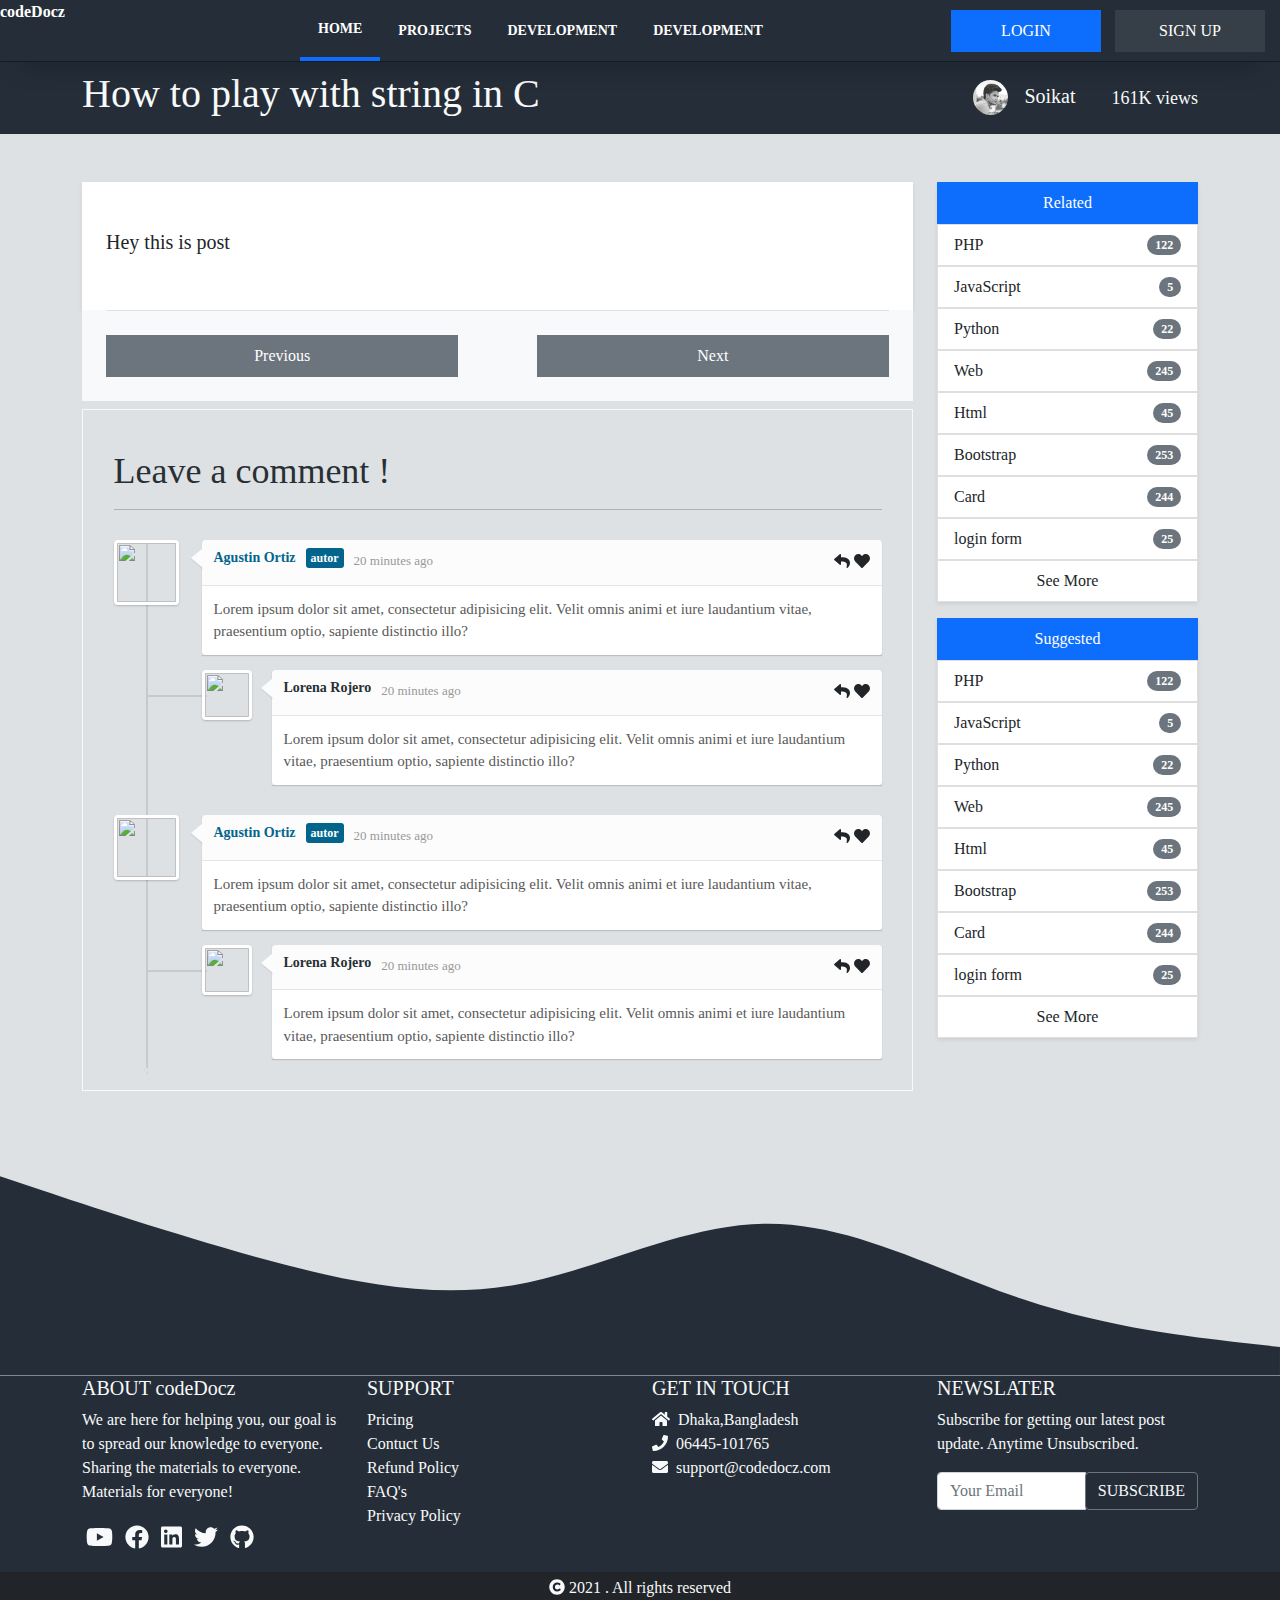
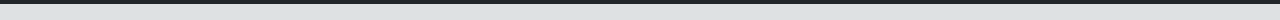
==== pages/single.html @ 3acd20f2 "Add files via upload" ====
<!DOCTYPE html>
<html lang="en">
   <head>
      <meta charset="UTF-8">
      <meta name="viewport" content="width=device-width, initial-scale=1.0">
      <title>Single page</title>
      <link rel="stylesheet" type="text/css" href="../assets/css/bootstrap.min.css">
      <link rel="stylesheet" type="text/css" href="../assets/css/all.min.css">
      <link rel="stylesheet" type="text/css" href="../assets/css/style.css">
      <link rel="stylesheet" type="text/css" href="../assets/css/comment.css">
   </head>
   <body>
      <!-- Navigation bar starts here -->
      <header>
         <div class="mainHeaderConteiner navColor">
            <div class="leftContainer noPadding">
               <div class="brand">
                  <strong>codeDocz</strong>
               </div>
               <div class="tabsContainer">
                  <div class="tabText border-bottom border-primary border-4"><a href="#">Home</a></div>
                  <div class="tabText"><a href="#">Projects</a></div>
                  <div class="tabText"><a href="#">Development</a></div>
                  <div class="tabText"><a href="#">Development</a></div>
               </div>
            </div>
            <div class="rightContainer" style="float:right; display: inline-block;">
               <div class="navigation-auth">
                  <button type="button" class="bg-primary" data-bs-toggle="modal" data-bs-target="#login">LOGIN</button>
                  <button type="button" data-bs-toggle="modal" data-bs-target="#sign-up">SIGN UP</button>
               </div>
            </div>
         </div>
      </header>
      <!-- Navigation bar ends here -->
      <!-- post header starts here -->
      <div class="container-fluid navColor">
         <div class="container py-2 d-flex justify-content-between post-info">
            <div class="post-title text-light d-flex align-items-center" >
               <h6 class="display-6 ">How to play with string in C</h6>
            </div>
            <div class="author d-flex align-items-center">
               <div class="d-flex" style="margin-right: 20px;">
                  <img src="../assets/images/soiakt.jpg" alt=""  style="height: 35px; width: 35px; border-radius: 50%;">
                  <h5 class="text-light mx-3 mt-1">Soikat</h5>
               </div>
               <div class="text-light" style="font-size: 18px;">
                  <span>161</span>K views
               </div>
            </div>
         </div>
      </div>
      <!-- post header ends here -->

      <!-- Main post starts here -->
      <!--  post start -->
      <div class="container">
         <div class="row">
            <div class="col-sm-12 col-md-9">

            <!--  post content start -->
               <div class="container py-5 shadow-sm mt-5" style="background-color: #fff;">
                  <h5>Hey this is post</h5>
               </div>
            <!--  post content end -->  

            <!--  prev next start --> 
            <div class="container-fluid bg-light">
               <div class="d-flex justify-content-between py-4 border-top border-muted"> 
                     <button class="btn btn-secondary rounded-0 py-2" style="width: 45%;">Previous</button>
                     <button class="btn btn-secondary rounded-0 py-2" style="width: 45%;">Next</button>
               </div> 
            </div>
            <!--  prev next end -->  

      <!-- post comment start -->
               <div>
               <div class="border border-light mt-2" style="width: 100%;">
                  <!-- Contenedor Principal -->
                  <div class="comments-container" style="background: #dee1e3;">
                     <h1>Leave a comment ! </h1>
                     <hr>
                     <ul id="comments-list" class="comments-list" style="padding-left: 0;">
                        <!-- single comment with reply starts here -->
                        <li class="">
                           <div class="comment-main-level full-comment-container">
                              <!-- Avatar -->
                              <div class="comment-avatar"><img src="http://i9.photobucket.com/albums/a88/creaticode/avatar_1_zps8e1c80cd.jpg" alt=""></div>
                              <!-- Contenedor del Comentario -->
                              <div class="comment-box">
                                 <div class="comment-head">
                                    <h6 class="comment-name by-author"><a href="http://creaticode.com/blog">Agustin Ortiz</a></h6>
                                    <span> 20 minutes ago</span>
                                    <div style="float: right;">
                                       <i class="fa fa-reply"></i>
                                       <i class="fa fa-heart"></i>
                                    </div>
                                 </div>
                                 <div class="comment-content">
                                    Lorem ipsum dolor sit amet, consectetur adipisicing elit. Velit omnis animi et iure laudantium vitae, praesentium optio, sapiente distinctio illo?
                                 </div>
                              </div>
                           </div>
                           <!-- Respuestas de los comentarios -->
                           <!-- this ul for all reply list -->
                           <ul class="comments-list reply-list">
                              <!-- single reply starts here-->
                              <li>
                                 <!-- Avatar -->
                                 <div class="comment-avatar"><img src="http://i9.photobucket.com/albums/a88/creaticode/avatar_2_zps7de12f8b.jpg" alt=""></div>
                                 <!-- Contenedor del Comentario -->
                                 <div class="comment-box">
                                    <div class="comment-head">
                                       <h6 class="comment-name"><a href="http://creaticode.com/blog">Lorena Rojero</a></h6>
                                       <span> 20 minutes ago</span>
                                       <div style="float: right;">
                                          <i class="fa fa-reply"></i>
                                          <i class="fa fa-heart"></i>
                                       </div>
                                    </div>
                                    <div class="comment-content">
                                       Lorem ipsum dolor sit amet, consectetur adipisicing elit. Velit omnis animi et iure laudantium vitae, praesentium optio, sapiente distinctio illo?
                                    </div>
                                 </div>
                              </li>
                              <!-- single reply ends here-->
                           </ul>
                        </li>
                        <!-- single comment with reply ends here -->
                        <!-- single comment with reply starts here -->
                        <li class="">
                           <div class="comment-main-level full-comment-container">
                              <!-- Avatar -->
                              <div class="comment-avatar"><img src="http://i9.photobucket.com/albums/a88/creaticode/avatar_1_zps8e1c80cd.jpg" alt=""></div>
                              <!-- Contenedor del Comentario -->
                              <div class="comment-box">
                                 <div class="comment-head">
                                    <h6 class="comment-name by-author"><a href="http://creaticode.com/blog">Agustin Ortiz</a></h6>
                                    <span> 20 minutes ago</span>
                                    <div style="float: right;">
                                       <i class="fa fa-reply"></i>
                                       <i class="fa fa-heart"></i>
                                    </div>
                                 </div>
                                 <div class="comment-content">
                                    Lorem ipsum dolor sit amet, consectetur adipisicing elit. Velit omnis animi et iure laudantium vitae, praesentium optio, sapiente distinctio illo?
                                 </div>
                              </div>
                           </div>
                           <!-- Respuestas de los comentarios -->
                           <!-- this ul for all reply list -->
                           <ul class="comments-list reply-list">
                              <!-- single reply starts here-->
                              <li>
                                 <!-- Avatar -->
                                 <div class="comment-avatar"><img src="http://i9.photobucket.com/albums/a88/creaticode/avatar_2_zps7de12f8b.jpg" alt=""></div>
                                 <!-- Contenedor del Comentario -->
                                 <div class="comment-box">
                                    <div class="comment-head">
                                       <h6 class="comment-name"><a href="http://creaticode.com/blog">Lorena Rojero</a></h6>
                                       <span> 20 minutes ago</span>
                                       <div style="float: right;">
                                          <i class="fa fa-reply"></i>
                                          <i class="fa fa-heart"></i>
                                       </div>
                                    </div>
                                    <div class="comment-content">
                                       Lorem ipsum dolor sit amet, consectetur adipisicing elit. Velit omnis animi et iure laudantium vitae, praesentium optio, sapiente distinctio illo?
                                    </div>
                                 </div>
                              </li>
                              <!-- single reply ends here-->
                           </ul>
                        </li>
                        <!-- single comment with reply ends here -->
                        </li>
                     </ul>
                  </div>
               </div>            
               </div>
    <!-- post comment end -->

            </div>
            <!--  post end -->
            <!-- post sidebars starts here -->
            <div class="col-sm-12 col-md-3">
               <div class="shadow-sm mt-5" style="background-color: #fff;">
                  <div class="">
                     <ul class="list-group">
                        <li class="list-group-item d-flex justify-content-center align-items-center active rounded-0">
                           Related
                        </li>
                        <a class="text-dark" href="#">
                           <li class="list-group-item list-hover d-flex justify-content-between align-items-center">PHP<span class="badge bg-secondary rounded-pill">122</span></li>
                        </a>
                        <a class="text-dark" href="#">
                           <li class="list-group-item list-hover d-flex justify-content-between align-items-center">JavaScript<span class="badge bg-secondary rounded-pill">5</span></li>
                        </a>
                        <a class="text-dark" href="#">
                           <li class="list-group-item list-hover d-flex justify-content-between align-items-center">Python<span class="badge bg-secondary rounded-pill">22</span></li>
                        </a>
                        <a class="text-dark" href="#">
                           <li class="list-group-item list-hover d-flex justify-content-between align-items-center">Web<span class="badge bg-secondary rounded-pill">245</span></li>
                        </a>
                        <a class="text-dark" href="#">
                           <li class="list-group-item list-hover d-flex justify-content-between align-items-center">Html<span class="badge bg-secondary rounded-pill">45</span></li>
                        </a>
                        <a class="text-dark" href="#">
                           <li class="list-group-item list-hover d-flex justify-content-between align-items-center">Bootstrap<span class="badge bg-secondary rounded-pill">253</span></li>
                        </a>
                        <a class="text-dark" href="#">
                           <li class="list-group-item list-hover d-flex justify-content-between align-items-center">Card<span class="badge bg-secondary rounded-pill">244</span></li>
                        </a>
                        <a class="text-dark" href="#">
                           <li class="list-group-item list-hover d-flex justify-content-between align-items-center">login form<span class="badge bg-secondary rounded-pill">25</span></li>
                        </a>
                        <a class="text-dark" href="#">
                           <li class="list-group-item list-hover text-center">See More</li>
                        </a>
                     </ul>
                  </div>
               </div>
               <div class="shadow-sm mt-3" style="background-color: #fff;">
                  <div class="">
                     <ul class="list-group">
                        <li class="list-group-item d-flex justify-content-center align-items-center active rounded-0">
                           Suggested
                        </li>
                        <a class="text-dark" href="#">
                           <li class="list-group-item list-hover d-flex justify-content-between align-items-center">PHP<span class="badge bg-secondary rounded-pill">122</span></li>
                        </a>
                        <a class="text-dark" href="#">
                           <li class="list-group-item list-hover d-flex justify-content-between align-items-center">JavaScript<span class="badge bg-secondary rounded-pill">5</span></li>
                        </a>
                        <a class="text-dark" href="#">
                           <li class="list-group-item list-hover d-flex justify-content-between align-items-center">Python<span class="badge bg-secondary rounded-pill">22</span></li>
                        </a>
                        <a class="text-dark" href="#">
                           <li class="list-group-item list-hover d-flex justify-content-between align-items-center">Web<span class="badge bg-secondary rounded-pill">245</span></li>
                        </a>
                        <a class="text-dark" href="#">
                           <li class="list-group-item list-hover d-flex justify-content-between align-items-center">Html<span class="badge bg-secondary rounded-pill">45</span></li>
                        </a>
                        <a class="text-dark" href="#">
                           <li class="list-group-item list-hover d-flex justify-content-between align-items-center">Bootstrap<span class="badge bg-secondary rounded-pill">253</span></li>
                        </a>
                        <a class="text-dark" href="#">
                           <li class="list-group-item list-hover d-flex justify-content-between align-items-center">Card<span class="badge bg-secondary rounded-pill">244</span></li>
                        </a>
                        <a class="text-dark" href="#">
                           <li class="list-group-item list-hover d-flex justify-content-between align-items-center">login form<span class="badge bg-secondary rounded-pill">25</span></li>
                        </a>
                        <a class="text-dark" href="#">
                           <li class="list-group-item list-hover text-center">See More</li>
                        </a>
                     </ul>
                  </div>
               </div>
            </div>
            <!-- post sidebars ends here -->
         </div>
      </div>
      <!-- Main post ends here -->

      <!-- brand promotion starts here -->
      <!-- brand promotion ends here -->
      <!-- brand promotion starts here -->
      <!-- brand promotion ends here -->
      <!-- brand promotion starts here -->
      <!-- brand promotion ends here -->
      <!-- footer starts here -->
      <footer>
         <div class="curved">
            <svg xmlns="http://www.w3.org/2000/svg" viewBox="0 0 1440 320">
               <path fill="#252E38" fill-opacity="1" d="M0,96L48,112C96,128,192,160,288,186.7C384,213,480,235,576,218.7C672,203,768,149,864,149.3C960,149,1056,203,1152,234.7C1248,267,1344,277,1392,282.7L1440,288L1440,320L1392,320C1344,320,1248,320,1152,320C1056,320,960,320,864,320C768,320,672,320,576,320C480,320,384,320,288,320C192,320,96,320,48,320L0,320Z"></path>
            </svg>
         </div>
         <div class="container-fluid navColor">
            <div class="container text-light pb-2">
               <div class="row">
                  <div class="col-sm-12 col-md-6 col-lg-3">
                     <h5>ABOUT codeDocz</h5>
                     <p style="padding-left:0">We are here for helping you, our goal is to spread our knowledge to everyone. Sharing the materials to everyone. Materials for everyone!</p>
                     <div style="padding-left:0" class="my-2">
                        <span class="fs-4 mx-1"><a class="text-light" href=""><i class="fab fa-youtube"></i></a></span>
                        <span class="fs-4 mx-1"><a class="text-light" href=""><i class="fab fa-facebook"></i></a></span>
                        <span class="fs-4 mx-1"><a class="text-light" href=""><i class="fab fa-linkedin"></i></a></span>
                        <span class="fs-4 mx-1"><a class="text-light" href=""><i class="fab fa-twitter"></i></a></span>
                        <span class="fs-4 mx-1"><a class="text-light" href=""><i class="fab fa-github"></i></a></span>
                     </div>
                  </div>
                  <div class="col-sm-12 col-md-6 col-lg-3">
                     <h5>SUPPORT</h5>
                     <ul style="padding-left:0">
                        <li><a href="#" class="text-light">Pricing</a></li>
                        <li><a href="#" class="text-light">Contuct Us</a></li>
                        <li><a href="#" class="text-light">Refund Policy</a></li>
                        <li><a href="#" class="text-light">FAQ's</a></li>
                        <li><a href="#" class="text-light">Privacy Policy</a></li>
                     </ul>
                  </div>
                  <div class="col-sm-12 col-md-6 col-lg-3">
                     <h5>GET IN TOUCH</h5>
                     <ul style="padding-left:0">
                        <li><a href="#" class="text-light"><i class="fa fa-home"></i><span class="mx-1"></span>Dhaka,Bangladesh</a></li>
                        <li><i class="fa fa-phone"></i><span class="mx-1"></span>06445-101765</li>
                        <li><a href="#" class="text-light"><i class="fa fa-envelope"></i><span class="mx-1"></span>support@codedocz.com</a></li>
                     </ul>
                  </div>
                  <div class="col-sm-12 col-md-6 col-lg-3">
                     <h5>NEWSLATER</h5>
                     <div>
                        <p>Subscribe for getting our latest post update. Anytime Unsubscribed.</p>
                        <form>
                           <div class="input-group mb-3">
                              <input type="email" class="form-control" placeholder="Your Email">
                              <div class="input-group-append">
                                 <button class="btn btn-outline-secondary text-light" type="button">SUBSCRIBE
                                 </button>
                              </div>
                           </div>
                        </form>
                     </div>
                  </div>
               </div>
            </div>
         </div>
         <div class="bg-dark text-center text-light">
            <p class="p-1"><i class="fa fa-copyright"></i> <span>2021 </span>. All rights reserved</p>
         </div>
      </footer>
      <!--footer ends here -->
      <script type="text/javascript" src="../assets/js/bootstrap.min.js"></script>
      <script type="text/javascript" src="../assets/js/all.min.js"></script>
   </body>
</html>
---- assets/css/style.css ----
@font-face {
    font-family: 'Open_Sans';
    src: url(assets/font/Open_Sans/OpenSans-Regular.ttf );
}
@font-face {
    font-family: 'lato';
    src: url(assets/font/lato/Lato-Regular.ttf );
}

ul{
	list-style: none;
}

a{
	text-decoration: none;
}

*{
	margin: 0;
	padding: 0;
	box-sizing: border-box;
	font-family: 'lato';
}

/*

h1,h2,h3,h4,h5,h6{
	color: #454c55;
}

*/

body{
	background-color: #f4f6f8;
}
.fs{
	font-size: 14px;
}

.bg-color{
	background-color: #f4f6f8;
}

.navColor{
	background-color:#252e38 ;	
}

.primaryColor{
	background-color: #0d6efd;
}


/* bootstrap override starts here */

.contuct-form textarea:focus, 
.contuct-form textarea.form-control:focus, 
.contuct-form input.form-control:focus, 
.contuct-form input[type=text]:focus, 
.contuct-form input[type=password]:focus, 
.contuct-form input[type=email]:focus, 
.contuct-form input[type=number]:focus, 
.contuct-form [type=text].form-control:focus, 
.contuct-form [type=password].form-control:focus, 
.contuct-form [type=email].form-control:focus, 
.contuct-form [type=tel].form-control:focus, 
.contuct-form [contenteditable].form-control:focus {
  box-shadow:  -2px  2px 0 green;
}

.form-outline .form-control:focus~.form-notch .form-notch-leading {
    border-top: .125rem solid #00B74A;
    border-bottom: .125rem solid #00B74A;
    border-left: .125rem solid #00B74A;
}
 .form-outline .form-control:focus~.form-notch .form-notch-middle {
    border-bottom: .125rem solid;
    border-color: #00B74A;
}

.form-outline .form-control:focus~.form-notch .form-notch-trailing {
    border-color: currentcolor currentcolor currentcolor #00B74A;
    border-bottom: .125rem solid #00B74A;
    border-right: .125rem solid #00B74A;
    border-top: .125rem solid #00B74A;
}

.form-outline .form-control:focus~.form-label {
    color: #00B74A;
}		
/* bootstrap override ends here */


/* Navigation bar starts here */
.mainHeaderConteiner{
	display: flex;
	min-height: 60px;
	position: relative;
	align-items: center;
	box-shadow: 0px 25px 25px -25px #131c25;
	border-bottom: 1px solid #131c25;
}

.leftContainer{
	display: flex;

}

.brand{
	color: white;
	width: 200px;
}

.tabsContainer{
    font-size: 14px;
    font-weight: 600;
    padding-left: 100px;
    text-transform: uppercase;
    display: flex;
}
.tabsContainer .tabText{
	height: 100%;
	display: flex;
	align-items: center;
	color: #fff;
	font-size: 14px;
}
.activeHover{
	border-bottom: 3px solid yellow;
}
.tabsContainer .tabText a{
	color: #fff;
	display: flex;
	padding: 18px;
	align-items: center;
	justify-content: center;
}

.tabsContainer .tabLink li{
	width: 100%;
	border:2px solid #fff ;
	text-align: center;
}


.rightContainer{
	float: right;
	margin-left: auto!important;
	margin-right: 10px;
}

.rightContainer button{
  	height: 42px;
  	width: 150px;
  	margin: 0 5px;
  	min-width: 0;
  	transition: 0.2s;
  	background-color: rgba(255,255,255,.08);
  	text-align: center;
  	border: none;
  	color:#fff;
}

/* hommpage hero ends here */

/* main section starts here */
/* ............................ */
.main_section{
	position: relative;
}

/* latest items statrs  here */



.card p{
	letter-spacing: 0.5px;
}


/* sidebar starts  here */

.recentBlog{
	position: absolute;
	top: 0;
	right: 0;
}

.list-group .list-hover:hover{
	background-color: #25AE5F;
	color: #fff;
}


/* sidebar ends  here */



/* latest items ends  here */

/* ............................ */
/* main section starts here */








/* login form starts here */

.login_form_title{
  color: #454c55;
  margin: 15px 0;
  font-size: 20px;
  text-align: center;
  font-weight: 900;
  text-transform: uppercase;	
}


.login_container .social_login .social_button:hover{
	border-color: black;
	background-color: #e1e1e1;
}


/* login form ends here */






/* Transaction table starts here */

.table>:not(caption)>*>* {
	padding: 1rem 1rem;
  }

/* Transaction table ends here */






/* withdraw starts here */


.withdraw-box{
	border-top: 5px solid #00b74a;
	border-radius: 5px;
}



/* withdraw ends here */







.curved svg{
	display: block;
}

footer a{
	text-decoration: none;
}

footer ul li a:hover{
	text-decoration: underline;
}


@media only screen and (max-width: 992px) {
  .leftContainer{
  	display: flex;
  	align-items: center;
  	justify-content: space-between;
  	background-color: black;
  	width: 100%;
  }
  .tabsContainer{
  	padding-left: 0px;
  }
  .tabsContainer{
  	width: 100%;
  }
  .rightContainer{
  	top: 60px;
    width: 100%;
    display: flex;
    padding: 10px;
    position: absolute;
    align-items: center;
    background-color: #252e38;
  }

  .rightContainer button{
  	appearance: auto;
  	-webkit-writing-mode: horizontal-tb !important;
  	display: inline-block;
  	align-items: flex-start;
  	width: 50%;
  }

  .rightContainer .navigation-auth{
  	display: flex;
  	justify-content: space-between;
  }

  .homepage_hero{
		margin-top: 60px;
	}

  .homepage_image{
  	height: 100%;
  	width: 100%;
  }

  .latest-items{
		max-width: 100%!important;
  }

  .post-info{
		margin-top:60px ;
	}

  
}

@media only screen and (max-width: 576px) {

	.leftContainer{
		padding-top: 10px;
		flex-direction: column;
		justify-content: center;
	}

	.rightContainer{
		top: 90px;
		position: absolute;
	}

	.homepage_hero{
		margin-top: 60px;
	}
	.latest-items{
		max-width: 100%!important;
	}

	.post-info{
		margin-top:55px ;
	}

	
}
/* Navigationbar ends here */


/* hommpage hero starts here */

.homepage_hero{
	background-color: #f4f6f8;
}



/* hommpage hero ends here */

.brand_promotion{

}




.g{
	background-color: green;
}

.r{
	background-color: red;
}
---- assets/css/comment.css ----
a {
 	color: #03658c;
 	text-decoration: none;
 }

ul {
	list-style-type: none;
}

body {
	font-family: 'Roboto', Arial, Helvetica, Sans-serif, Verdana;
	background: #dee1e3;
}

/** ====================
 * Lista de Comentarios
 =======================*/
.comments-container {
	margin: 40px auto 15px;
	width: 768px;
}

.comments-container h1 {
	font-size: 36px;
	color: #283035;
	font-weight: 400;
}

.comments-container h1 a {
	font-size: 18px;
	font-weight: 700;
}

.comments-list {
	margin-top: 30px;
	position: relative;
}

/**
 * Lineas / Detalles
 -----------------------*/
.comments-list:before {
	content: '';
	width: 2px;
	height: 100%;
	background: #c7cacb;
	position: absolute;
	left: 32px;
	top: 0;
}

.comments-list:after {
	content: '';
	position: absolute;
	background: #c7cacb;
	bottom: 0;
	left: 27px;
	width: 7px;
	height: 7px;
	border: 3px solid #dee1e3;
	-webkit-border-radius: 50%;
	-moz-border-radius: 50%;
	border-radius: 50%;
}

.reply-list:before, .reply-list:after {display: none;}
.reply-list li:before {
	content: '';
	width: 60px;
	height: 2px;
	background: #c7cacb;
	position: absolute;
	top: 25px;
	left: -55px;
}


.comments-list li {
	margin-bottom: 15px;
	display: block;
	position: relative;
}

.comments-list li:after {
	content: '';
	display: block;
	clear: both;
	height: 0;
	width: 0;
}

.reply-list {
	padding-left: 88px;
	clear: both;
	margin-top: 15px;
}
/**
 * Avatar
 ---------------------------*/
.comments-list .comment-avatar {
	width: 65px;
	height: 65px;
	position: relative;
	z-index: 99;
	float: left;
	border: 3px solid #FFF;
	-webkit-border-radius: 4px;
	-moz-border-radius: 4px;
	border-radius: 4px;
	-webkit-box-shadow: 0 1px 2px rgba(0,0,0,0.2);
	-moz-box-shadow: 0 1px 2px rgba(0,0,0,0.2);
	box-shadow: 0 1px 2px rgba(0,0,0,0.2);
	overflow: hidden;
}

.comments-list .comment-avatar img {
	width: 100%;
	height: 100%;
}

.reply-list .comment-avatar {
	width: 50px;
	height: 50px;
}

.comment-main-level:after {
	content: '';
	width: 0;
	height: 0;
	display: block;
	clear: both;
}
/**
 * Caja del Comentario
 ---------------------------*/
.comments-list .comment-box {
	width: 680px;
	float: right;
	position: relative;
	-webkit-box-shadow: 0 1px 1px rgba(0,0,0,0.15);
	-moz-box-shadow: 0 1px 1px rgba(0,0,0,0.15);
	box-shadow: 0 1px 1px rgba(0,0,0,0.15);
}

.comments-list .comment-box:before, .comments-list .comment-box:after {
	content: '';
	height: 0;
	width: 0;
	position: absolute;
	display: block;
	border-width: 10px 12px 10px 0;
	border-style: solid;
	border-color: transparent #FCFCFC;
	top: 8px;
	left: -11px;
}

.comments-list .comment-box:before {
	border-width: 11px 13px 11px 0;
	border-color: transparent rgba(0,0,0,0.05);
	left: -12px;
}

.reply-list .comment-box {
	width: 610px;
}
.comment-box .comment-head {
	background: #FCFCFC;
	padding: 10px 12px;
	border-bottom: 1px solid #E5E5E5;
	overflow: hidden;
	-webkit-border-radius: 4px 4px 0 0;
	-moz-border-radius: 4px 4px 0 0;
	border-radius: 4px 4px 0 0;
}

.comment-box .comment-head i {
	float: right;
	margin-left: 14px;
	position: relative;
	top: 2px;
	color: #A6A6A6;
	cursor: pointer;
	-webkit-transition: color 0.3s ease;
	-o-transition: color 0.3s ease;
	transition: color 0.3s ease;
}

.comment-box .comment-head i:hover {
	color: #03658c;
}

.comment-box .comment-name {
	color: #283035;
	font-size: 14px;
	font-weight: 700;
	float: left;
	margin-right: 10px;
}

.comment-box .comment-name a {
	color: #283035;
}

.comment-box .comment-head span {
	float: left;
	color: #999;
	font-size: 13px;
	position: relative;
	top: 1px;
}

.comment-box .comment-content {
	background: #FFF;
	padding: 12px;
	font-size: 15px;
	color: #595959;
	-webkit-border-radius: 0 0 4px 4px;
	-moz-border-radius: 0 0 4px 4px;
	border-radius: 0 0 4px 4px;
}

.comment-box .comment-name.by-author, .comment-box .comment-name.by-author a {color: #03658c;}
.comment-box .comment-name.by-author:after {
	content: 'autor';
	background: #03658c;
	color: #FFF;
	font-size: 12px;
	padding: 3px 5px;
	font-weight: 700;
	margin-left: 10px;
	-webkit-border-radius: 3px;
	-moz-border-radius: 3px;
	border-radius: 3px;
}

/** =====================
 * Responsive
 ========================*/
@media only screen and (max-width: 766px) {
	.comments-container {
		width: 480px;
	}

	.comments-list .comment-box {
		width: 390px;
	}

	.reply-list .comment-box {
		width: 320px;
	}
}
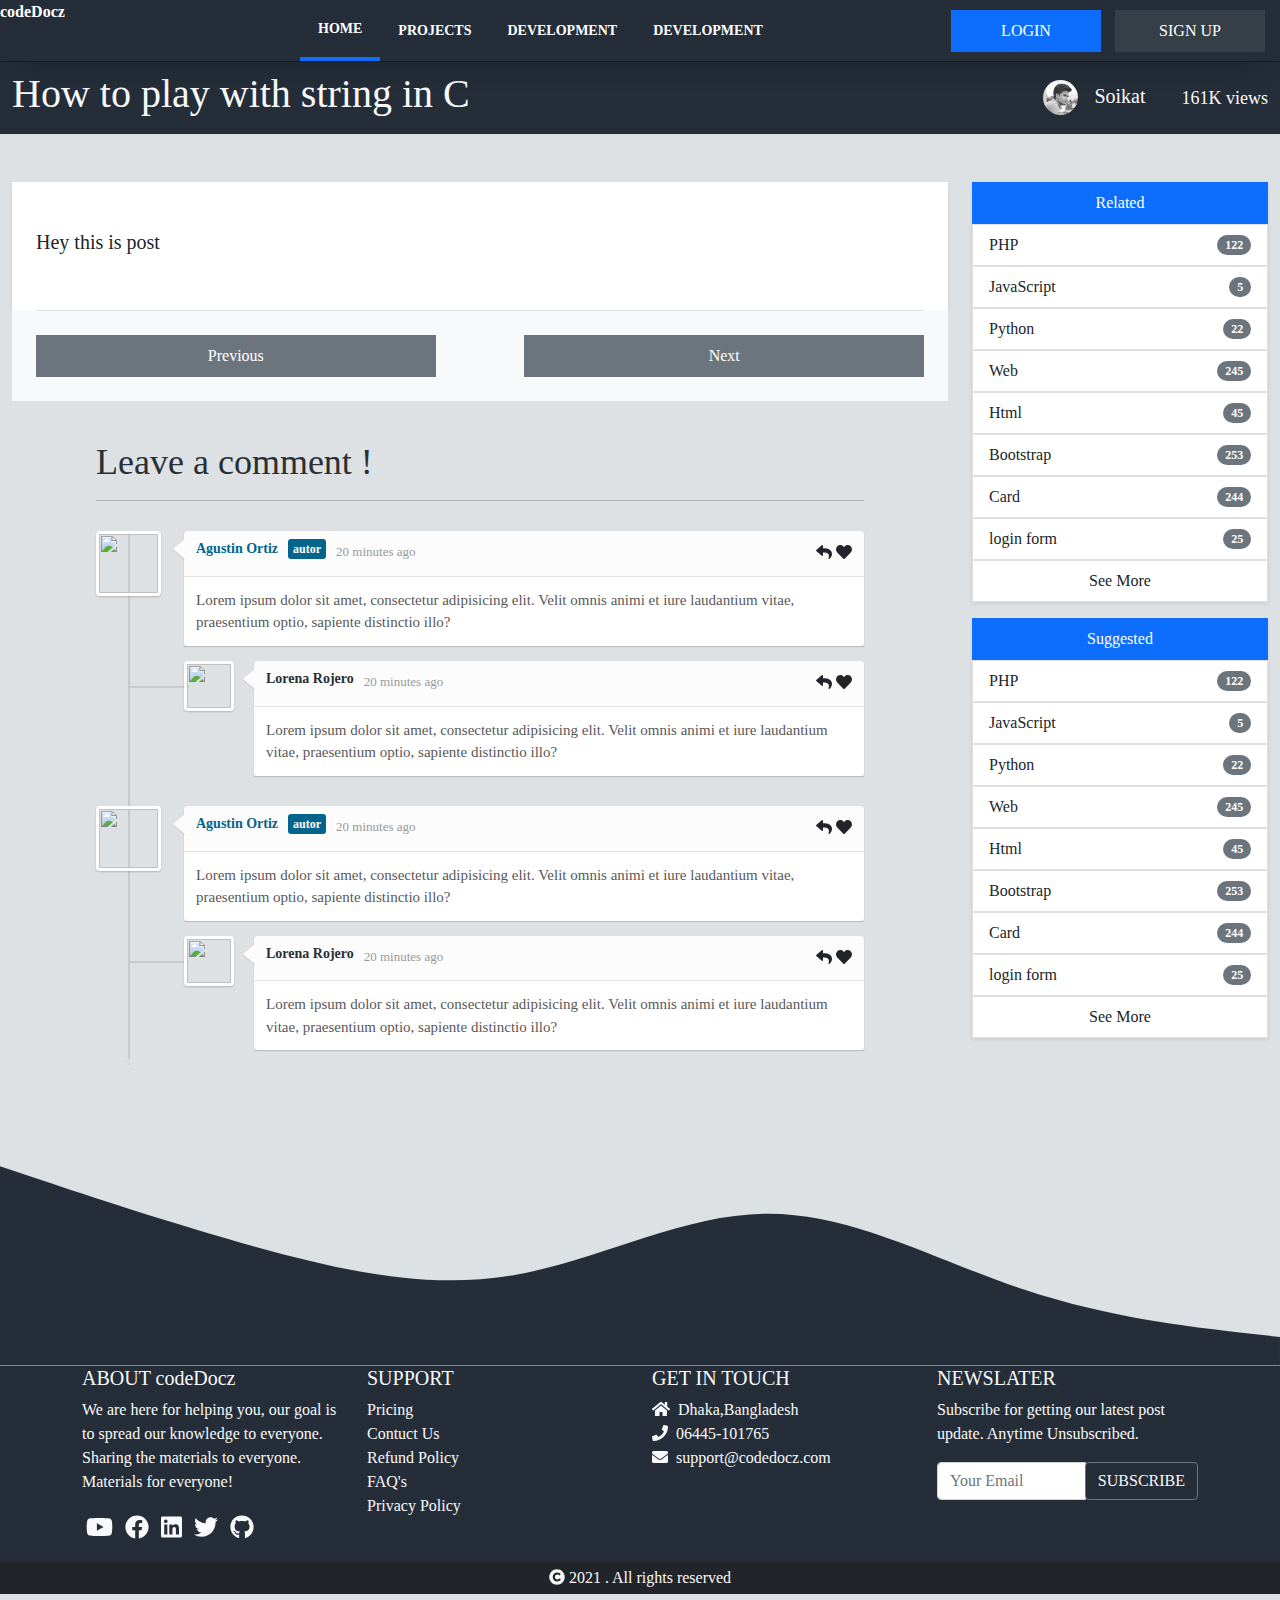
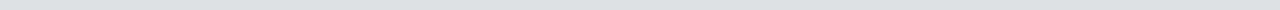
==== commit fe336df1: "Update single.html" ====
--- a/pages/single.html
+++ b/pages/single.html
@@ -1,95 +1,125 @@
 <!DOCTYPE html>
 <html lang="en">
-   <head>
-      <meta charset="UTF-8">
-      <meta name="viewport" content="width=device-width, initial-scale=1.0">
-      <title>Single page</title>
-      <link rel="stylesheet" type="text/css" href="../assets/css/bootstrap.min.css">
-      <link rel="stylesheet" type="text/css" href="../assets/css/all.min.css">
-      <link rel="stylesheet" type="text/css" href="../assets/css/style.css">
-      <link rel="stylesheet" type="text/css" href="../assets/css/comment.css">
-   </head>
-   <body>
-      <!-- Navigation bar starts here -->
-      <header>
-         <div class="mainHeaderConteiner navColor">
-            <div class="leftContainer noPadding">
-               <div class="brand">
-                  <strong>codeDocz</strong>
-               </div>
-               <div class="tabsContainer">
-                  <div class="tabText border-bottom border-primary border-4"><a href="#">Home</a></div>
-                  <div class="tabText"><a href="#">Projects</a></div>
-                  <div class="tabText"><a href="#">Development</a></div>
-                  <div class="tabText"><a href="#">Development</a></div>
-               </div>
-            </div>
-            <div class="rightContainer" style="float:right; display: inline-block;">
-               <div class="navigation-auth">
-                  <button type="button" class="bg-primary" data-bs-toggle="modal" data-bs-target="#login">LOGIN</button>
-                  <button type="button" data-bs-toggle="modal" data-bs-target="#sign-up">SIGN UP</button>
-               </div>
-            </div>
-         </div>
-      </header>
-      <!-- Navigation bar ends here -->
-      <!-- post header starts here -->
-      <div class="container-fluid navColor">
-         <div class="container py-2 d-flex justify-content-between post-info">
-            <div class="post-title text-light d-flex align-items-center" >
-               <h6 class="display-6 ">How to play with string in C</h6>
-            </div>
-            <div class="author d-flex align-items-center">
-               <div class="d-flex" style="margin-right: 20px;">
-                  <img src="../assets/images/soiakt.jpg" alt=""  style="height: 35px; width: 35px; border-radius: 50%;">
-                  <h5 class="text-light mx-3 mt-1">Soikat</h5>
-               </div>
-               <div class="text-light" style="font-size: 18px;">
-                  <span>161</span>K views
-               </div>
-            </div>
-         </div>
-      </div>
-      <!-- post header ends here -->
-
-      <!-- Main post starts here -->
-      <!--  post start -->
-      <div class="container">
-         <div class="row">
-            <div class="col-sm-12 col-md-9">
+
+<head>
+   <meta charset="UTF-8">
+   <meta name="viewport" content="width=device-width, initial-scale=1.0">
+   <title>Single page</title>
+   <link rel="stylesheet" type="text/css" href="../assets/css/bootstrap.min.css">
+   <link rel="stylesheet" type="text/css" href="../assets/css/all.min.css">
+   <link rel="stylesheet" type="text/css" href="../assets/css/style.css">
+   <link rel="stylesheet" type="text/css" href="../assets/css/comment.css">
+</head>
+
+<body>
+   <!-- Navigation bar starts here -->
+   <header>
+      <div class="mainHeaderConteiner navColor">
+         <div class="leftContainer noPadding">
+            <div class="brand">
+               <strong>codeDocz</strong>
+            </div>
+            <div class="tabsContainer">
+               <div class="tabText border-bottom border-primary border-4"><a href="#">Home</a></div>
+               <div class="tabText"><a href="#">Projects</a></div>
+               <div class="tabText"><a href="#">Development</a></div>
+               <div class="tabText"><a href="#">Development</a></div>
+            </div>
+         </div>
+         <div class="rightContainer" style="display: inline-block;">
+            <div class="navigation-auth">
+               <button type="button" class="bg-primary" data-bs-toggle="modal" data-bs-target="#login">LOGIN</button>
+               <button type="button" data-bs-toggle="modal" data-bs-target="#sign-up">SIGN UP</button>
+            </div>
+         </div>
+      </div>
+   </header>
+   <!-- Navigation bar ends here -->
+   <!-- post header starts here -->
+   <div class="container-fluid navColor">
+      <div class="py-2 d-flex justify-content-between post-info">
+         <div class="post-title text-light d-flex align-items-center">
+            <h6 class="display-6 ">How to play with string in C</h6>
+         </div>
+         <div class="author d-flex align-items-center">
+            <div class="d-flex" style="margin-right: 20px;">
+               <img src="../assets/images/soiakt.jpg" alt="" style="height: 35px; width: 35px; border-radius: 50%;">
+               <h5 class="text-light mx-3 mt-1">Soikat</h5>
+            </div>
+            <div class="text-light" style="font-size: 18px;">
+               <span>161</span>K views
+            </div>
+         </div>
+      </div>
+   </div>
+   <!-- post header ends here -->
+
+   <!-- Main post starts here -->
+   <!--  post start -->
+   <div class="container-fluid">
+      <div class="row d-flex">
+         <div class="col-sm-12 col-md-9">
 
             <!--  post content start -->
-               <div class="container py-5 shadow-sm mt-5" style="background-color: #fff;">
-                  <h5>Hey this is post</h5>
-               </div>
-            <!--  post content end -->  
-
-            <!--  prev next start --> 
+            <div class="container-fluid py-5 shadow-sm mt-5" style="background-color: #fff;">
+               <h5>Hey this is post</h5>
+            </div>
+            <!--  post content end -->
+
+            <!--  prev next start -->
             <div class="container-fluid bg-light">
-               <div class="d-flex justify-content-between py-4 border-top border-muted"> 
-                     <button class="btn btn-secondary rounded-0 py-2" style="width: 45%;">Previous</button>
-                     <button class="btn btn-secondary rounded-0 py-2" style="width: 45%;">Next</button>
-               </div> 
-            </div>
-            <!--  prev next end -->  
-
-      <!-- post comment start -->
-               <div>
-               <div class="border border-light mt-2" style="width: 100%;">
-                  <!-- Contenedor Principal -->
-                  <div class="comments-container" style="background: #dee1e3;">
-                     <h1>Leave a comment ! </h1>
-                     <hr>
-                     <ul id="comments-list" class="comments-list" style="padding-left: 0;">
-                        <!-- single comment with reply starts here -->
-                        <li class="">
-                           <div class="comment-main-level full-comment-container">
+               <div class="d-flex justify-content-between py-4 border-top border-muted">
+                  <button class="btn btn-secondary rounded-0 py-2" style="width: 45%;">Previous</button>
+                  <button class="btn btn-secondary rounded-0 py-2" style="width: 45%;">Next</button>
+               </div>
+            </div>
+            <!--  prev next end -->
+
+            <!-- post comment start -->
+            <div class="mt-2" style="width: 100%;">
+               <!-- Contenedor Principal -->
+               <div class="comments-container" style="background: #dee1e3;">
+                  <h1>Leave a comment ! </h1>
+                  <hr>
+                  <ul id="comments-list" class="comments-list" style="padding-left: 0;">
+                     <!-- single comment with reply starts here -->
+                     <li class="">
+                        <div class="comment-main-level full-comment-container">
+                           <!-- Avatar -->
+                           <div class="comment-avatar"><img
+                                 src="http://i9.photobucket.com/albums/a88/creaticode/avatar_1_zps8e1c80cd.jpg" alt="">
+                           </div>
+                           <!-- Contenedor del Comentario -->
+                           <div class="comment-box">
+                              <div class="comment-head">
+                                 <h6 class="comment-name by-author"><a href="http://creaticode.com/blog">Agustin
+                                       Ortiz</a></h6>
+                                 <span> 20 minutes ago</span>
+                                 <div style="float: right;">
+                                    <i class="fa fa-reply"></i>
+                                    <i class="fa fa-heart"></i>
+                                 </div>
+                              </div>
+                              <div class="comment-content">
+                                 Lorem ipsum dolor sit amet, consectetur adipisicing elit. Velit omnis animi et iure
+                                 laudantium vitae, praesentium optio, sapiente distinctio illo?
+                              </div>
+                           </div>
+                        </div>
+                        <!-- Respuestas de los comentarios -->
+                        <!-- this ul for all reply list -->
+                        <ul class="comments-list reply-list">
+                           <!-- single reply starts here-->
+                           <li>
                               <!-- Avatar -->
-                              <div class="comment-avatar"><img src="http://i9.photobucket.com/albums/a88/creaticode/avatar_1_zps8e1c80cd.jpg" alt=""></div>
+                              <div class="comment-avatar"><img
+                                    src="http://i9.photobucket.com/albums/a88/creaticode/avatar_2_zps7de12f8b.jpg"
+                                    alt=""></div>
                               <!-- Contenedor del Comentario -->
                               <div class="comment-box">
                                  <div class="comment-head">
-                                    <h6 class="comment-name by-author"><a href="http://creaticode.com/blog">Agustin Ortiz</a></h6>
+                                    <h6 class="comment-name"><a href="http://creaticode.com/blog">Lorena Rojero</a>
+                                    </h6>
                                     <span> 20 minutes ago</span>
                                     <div style="float: right;">
                                        <i class="fa fa-reply"></i>
@@ -97,45 +127,53 @@
                                     </div>
                                  </div>
                                  <div class="comment-content">
-                                    Lorem ipsum dolor sit amet, consectetur adipisicing elit. Velit omnis animi et iure laudantium vitae, praesentium optio, sapiente distinctio illo?
-                                 </div>
-                              </div>
-                           </div>
-                           <!-- Respuestas de los comentarios -->
-                           <!-- this ul for all reply list -->
-                           <ul class="comments-list reply-list">
-                              <!-- single reply starts here-->
-                              <li>
-                                 <!-- Avatar -->
-                                 <div class="comment-avatar"><img src="http://i9.photobucket.com/albums/a88/creaticode/avatar_2_zps7de12f8b.jpg" alt=""></div>
-                                 <!-- Contenedor del Comentario -->
-                                 <div class="comment-box">
-                                    <div class="comment-head">
-                                       <h6 class="comment-name"><a href="http://creaticode.com/blog">Lorena Rojero</a></h6>
-                                       <span> 20 minutes ago</span>
-                                       <div style="float: right;">
-                                          <i class="fa fa-reply"></i>
-                                          <i class="fa fa-heart"></i>
-                                       </div>
-                                    </div>
-                                    <div class="comment-content">
-                                       Lorem ipsum dolor sit amet, consectetur adipisicing elit. Velit omnis animi et iure laudantium vitae, praesentium optio, sapiente distinctio illo?
-                                    </div>
-                                 </div>
-                              </li>
-                              <!-- single reply ends here-->
-                           </ul>
-                        </li>
-                        <!-- single comment with reply ends here -->
-                        <!-- single comment with reply starts here -->
-                        <li class="">
-                           <div class="comment-main-level full-comment-container">
+                                    Lorem ipsum dolor sit amet, consectetur adipisicing elit. Velit omnis animi et
+                                    iure laudantium vitae, praesentium optio, sapiente distinctio illo?
+                                 </div>
+                              </div>
+                           </li>
+                           <!-- single reply ends here-->
+                        </ul>
+                     </li>
+                     <!-- single comment with reply ends here -->
+                     <!-- single comment with reply starts here -->
+                     <li class="">
+                        <div class="comment-main-level full-comment-container">
+                           <!-- Avatar -->
+                           <div class="comment-avatar"><img
+                                 src="http://i9.photobucket.com/albums/a88/creaticode/avatar_1_zps8e1c80cd.jpg" alt="">
+                           </div>
+                           <!-- Contenedor del Comentario -->
+                           <div class="comment-box">
+                              <div class="comment-head">
+                                 <h6 class="comment-name by-author"><a href="http://creaticode.com/blog">Agustin
+                                       Ortiz</a></h6>
+                                 <span> 20 minutes ago</span>
+                                 <div style="float: right;">
+                                    <i class="fa fa-reply"></i>
+                                    <i class="fa fa-heart"></i>
+                                 </div>
+                              </div>
+                              <div class="comment-content">
+                                 Lorem ipsum dolor sit amet, consectetur adipisicing elit. Velit omnis animi et iure
+                                 laudantium vitae, praesentium optio, sapiente distinctio illo?
+                              </div>
+                           </div>
+                        </div>
+                        <!-- Respuestas de los comentarios -->
+                        <!-- this ul for all reply list -->
+                        <ul class="comments-list reply-list">
+                           <!-- single reply starts here-->
+                           <li>
                               <!-- Avatar -->
-                              <div class="comment-avatar"><img src="http://i9.photobucket.com/albums/a88/creaticode/avatar_1_zps8e1c80cd.jpg" alt=""></div>
+                              <div class="comment-avatar"><img
+                                    src="http://i9.photobucket.com/albums/a88/creaticode/avatar_2_zps7de12f8b.jpg"
+                                    alt=""></div>
                               <!-- Contenedor del Comentario -->
                               <div class="comment-box">
                                  <div class="comment-head">
-                                    <h6 class="comment-name by-author"><a href="http://creaticode.com/blog">Agustin Ortiz</a></h6>
+                                    <h6 class="comment-name"><a href="http://creaticode.com/blog">Lorena Rojero</a>
+                                    </h6>
                                     <span> 20 minutes ago</span>
                                     <div style="float: right;">
                                        <i class="fa fa-reply"></i>
@@ -143,194 +181,190 @@
                                     </div>
                                  </div>
                                  <div class="comment-content">
-                                    Lorem ipsum dolor sit amet, consectetur adipisicing elit. Velit omnis animi et iure laudantium vitae, praesentium optio, sapiente distinctio illo?
-                                 </div>
-                              </div>
-                           </div>
-                           <!-- Respuestas de los comentarios -->
-                           <!-- this ul for all reply list -->
-                           <ul class="comments-list reply-list">
-                              <!-- single reply starts here-->
-                              <li>
-                                 <!-- Avatar -->
-                                 <div class="comment-avatar"><img src="http://i9.photobucket.com/albums/a88/creaticode/avatar_2_zps7de12f8b.jpg" alt=""></div>
-                                 <!-- Contenedor del Comentario -->
-                                 <div class="comment-box">
-                                    <div class="comment-head">
-                                       <h6 class="comment-name"><a href="http://creaticode.com/blog">Lorena Rojero</a></h6>
-                                       <span> 20 minutes ago</span>
-                                       <div style="float: right;">
-                                          <i class="fa fa-reply"></i>
-                                          <i class="fa fa-heart"></i>
-                                       </div>
-                                    </div>
-                                    <div class="comment-content">
-                                       Lorem ipsum dolor sit amet, consectetur adipisicing elit. Velit omnis animi et iure laudantium vitae, praesentium optio, sapiente distinctio illo?
-                                    </div>
-                                 </div>
-                              </li>
-                              <!-- single reply ends here-->
-                           </ul>
-                        </li>
-                        <!-- single comment with reply ends here -->
-                        </li>
-                     </ul>
+                                    Lorem ipsum dolor sit amet, consectetur adipisicing elit. Velit omnis animi et
+                                    iure laudantium vitae, praesentium optio, sapiente distinctio illo?
+                                 </div>
+                              </div>
+                           </li>
+                           <!-- single reply ends here-->
+                        </ul>
+                     </li>
+                     <!-- single comment with reply ends here -->
+                     </li>
+                  </ul>
+               </div>
+            </div>
+            <!-- post comment end -->
+
+         </div>
+         <!--  post end -->
+
+         <!-- post sidebars starts here -->
+         <div class="col-sm-12 col-md-3">
+            <div class="shadow-sm mt-5 " style="background-color: #fff;">
+               <div class="">
+                  <ul class="list-group">
+                     <li class="list-group-item d-flex justify-content-center align-items-center active rounded-0">
+                        Related
+                     </li>
+                     <a class="text-dark" href="#">
+                        <li class="list-group-item list-hover d-flex justify-content-between align-items-center">
+                           PHP<span class="badge bg-secondary rounded-pill">122</span></li>
+                     </a>
+                     <a class="text-dark" href="#">
+                        <li class="list-group-item list-hover d-flex justify-content-between align-items-center">
+                           JavaScript<span class="badge bg-secondary rounded-pill">5</span></li>
+                     </a>
+                     <a class="text-dark" href="#">
+                        <li class="list-group-item list-hover d-flex justify-content-between align-items-center">
+                           Python<span class="badge bg-secondary rounded-pill">22</span></li>
+                     </a>
+                     <a class="text-dark" href="#">
+                        <li class="list-group-item list-hover d-flex justify-content-between align-items-center">
+                           Web<span class="badge bg-secondary rounded-pill">245</span></li>
+                     </a>
+                     <a class="text-dark" href="#">
+                        <li class="list-group-item list-hover d-flex justify-content-between align-items-center">
+                           Html<span class="badge bg-secondary rounded-pill">45</span></li>
+                     </a>
+                     <a class="text-dark" href="#">
+                        <li class="list-group-item list-hover d-flex justify-content-between align-items-center">
+                           Bootstrap<span class="badge bg-secondary rounded-pill">253</span></li>
+                     </a>
+                     <a class="text-dark" href="#">
+                        <li class="list-group-item list-hover d-flex justify-content-between align-items-center">
+                           Card<span class="badge bg-secondary rounded-pill">244</span></li>
+                     </a>
+                     <a class="text-dark" href="#">
+                        <li class="list-group-item list-hover d-flex justify-content-between align-items-center">login
+                           form<span class="badge bg-secondary rounded-pill">25</span></li>
+                     </a>
+                     <a class="text-dark" href="#">
+                        <li class="list-group-item list-hover text-center">See More</li>
+                     </a>
+                  </ul>
+               </div>
+            </div>
+            <div class="shadow-sm mt-3" style="background-color: #fff;">
+               <div class="">
+                  <ul class="list-group">
+                     <li class="list-group-item d-flex justify-content-center align-items-center active rounded-0">
+                        Suggested
+                     </li>
+                     <a class="text-dark" href="#">
+                        <li class="list-group-item list-hover d-flex justify-content-between align-items-center">
+                           PHP<span class="badge bg-secondary rounded-pill">122</span></li>
+                     </a>
+                     <a class="text-dark" href="#">
+                        <li class="list-group-item list-hover d-flex justify-content-between align-items-center">
+                           JavaScript<span class="badge bg-secondary rounded-pill">5</span></li>
+                     </a>
+                     <a class="text-dark" href="#">
+                        <li class="list-group-item list-hover d-flex justify-content-between align-items-center">
+                           Python<span class="badge bg-secondary rounded-pill">22</span></li>
+                     </a>
+                     <a class="text-dark" href="#">
+                        <li class="list-group-item list-hover d-flex justify-content-between align-items-center">
+                           Web<span class="badge bg-secondary rounded-pill">245</span></li>
+                     </a>
+                     <a class="text-dark" href="#">
+                        <li class="list-group-item list-hover d-flex justify-content-between align-items-center">
+                           Html<span class="badge bg-secondary rounded-pill">45</span></li>
+                     </a>
+                     <a class="text-dark" href="#">
+                        <li class="list-group-item list-hover d-flex justify-content-between align-items-center">
+                           Bootstrap<span class="badge bg-secondary rounded-pill">253</span></li>
+                     </a>
+                     <a class="text-dark" href="#">
+                        <li class="list-group-item list-hover d-flex justify-content-between align-items-center">
+                           Card<span class="badge bg-secondary rounded-pill">244</span></li>
+                     </a>
+                     <a class="text-dark" href="#">
+                        <li class="list-group-item list-hover d-flex justify-content-between align-items-center">login
+                           form<span class="badge bg-secondary rounded-pill">25</span></li>
+                     </a>
+                     <a class="text-dark" href="#">
+                        <li class="list-group-item list-hover text-center">See More</li>
+                     </a>
+                  </ul>
+               </div>
+            </div>
+         </div>
+         <!-- post sidebars ends here -->
+      </div>
+   </div>
+   <!-- Main post ends here -->
+
+
+   <!-- footer starts here -->
+   <footer>
+      <div class="curved">
+         <svg xmlns="http://www.w3.org/2000/svg" viewBox="0 0 1440 320">
+            <path fill="#252E38" fill-opacity="1"
+               d="M0,96L48,112C96,128,192,160,288,186.7C384,213,480,235,576,218.7C672,203,768,149,864,149.3C960,149,1056,203,1152,234.7C1248,267,1344,277,1392,282.7L1440,288L1440,320L1392,320C1344,320,1248,320,1152,320C1056,320,960,320,864,320C768,320,672,320,576,320C480,320,384,320,288,320C192,320,96,320,48,320L0,320Z">
+            </path>
+         </svg>
+      </div>
+      <div class="container-fluid navColor">
+         <div class="container text-light pb-2">
+            <div class="row">
+               <div class="col-sm-12 col-md-6 col-lg-3">
+                  <h5>ABOUT codeDocz</h5>
+                  <p style="padding-left:0">We are here for helping you, our goal is to spread our knowledge to
+                     everyone. Sharing the materials to everyone. Materials for everyone!</p>
+                  <div style="padding-left:0" class="my-2">
+                     <span class="fs-4 mx-1"><a class="text-light" href=""><i class="fab fa-youtube"></i></a></span>
+                     <span class="fs-4 mx-1"><a class="text-light" href=""><i class="fab fa-facebook"></i></a></span>
+                     <span class="fs-4 mx-1"><a class="text-light" href=""><i class="fab fa-linkedin"></i></a></span>
+                     <span class="fs-4 mx-1"><a class="text-light" href=""><i class="fab fa-twitter"></i></a></span>
+                     <span class="fs-4 mx-1"><a class="text-light" href=""><i class="fab fa-github"></i></a></span>
                   </div>
-               </div>            
-               </div>
-    <!-- post comment end -->
-
-            </div>
-            <!--  post end -->
-            <!-- post sidebars starts here -->
-            <div class="col-sm-12 col-md-3">
-               <div class="shadow-sm mt-5" style="background-color: #fff;">
-                  <div class="">
-                     <ul class="list-group">
-                        <li class="list-group-item d-flex justify-content-center align-items-center active rounded-0">
-                           Related
-                        </li>
-                        <a class="text-dark" href="#">
-                           <li class="list-group-item list-hover d-flex justify-content-between align-items-center">PHP<span class="badge bg-secondary rounded-pill">122</span></li>
-                        </a>
-                        <a class="text-dark" href="#">
-                           <li class="list-group-item list-hover d-flex justify-content-between align-items-center">JavaScript<span class="badge bg-secondary rounded-pill">5</span></li>
-                        </a>
-                        <a class="text-dark" href="#">
-                           <li class="list-group-item list-hover d-flex justify-content-between align-items-center">Python<span class="badge bg-secondary rounded-pill">22</span></li>
-                        </a>
-                        <a class="text-dark" href="#">
-                           <li class="list-group-item list-hover d-flex justify-content-between align-items-center">Web<span class="badge bg-secondary rounded-pill">245</span></li>
-                        </a>
-                        <a class="text-dark" href="#">
-                           <li class="list-group-item list-hover d-flex justify-content-between align-items-center">Html<span class="badge bg-secondary rounded-pill">45</span></li>
-                        </a>
-                        <a class="text-dark" href="#">
-                           <li class="list-group-item list-hover d-flex justify-content-between align-items-center">Bootstrap<span class="badge bg-secondary rounded-pill">253</span></li>
-                        </a>
-                        <a class="text-dark" href="#">
-                           <li class="list-group-item list-hover d-flex justify-content-between align-items-center">Card<span class="badge bg-secondary rounded-pill">244</span></li>
-                        </a>
-                        <a class="text-dark" href="#">
-                           <li class="list-group-item list-hover d-flex justify-content-between align-items-center">login form<span class="badge bg-secondary rounded-pill">25</span></li>
-                        </a>
-                        <a class="text-dark" href="#">
-                           <li class="list-group-item list-hover text-center">See More</li>
-                        </a>
-                     </ul>
+               </div>
+               <div class="col-sm-12 col-md-6 col-lg-3">
+                  <h5>SUPPORT</h5>
+                  <ul style="padding-left:0">
+                     <li><a href="#" class="text-light">Pricing</a></li>
+                     <li><a href="#" class="text-light">Contuct Us</a></li>
+                     <li><a href="#" class="text-light">Refund Policy</a></li>
+                     <li><a href="#" class="text-light">FAQ's</a></li>
+                     <li><a href="#" class="text-light">Privacy Policy</a></li>
+                  </ul>
+               </div>
+               <div class="col-sm-12 col-md-6 col-lg-3">
+                  <h5>GET IN TOUCH</h5>
+                  <ul style="padding-left:0">
+                     <li><a href="#" class="text-light"><i class="fa fa-home"></i><span
+                              class="mx-1"></span>Dhaka,Bangladesh</a></li>
+                     <li><i class="fa fa-phone"></i><span class="mx-1"></span>06445-101765</li>
+                     <li><a href="#" class="text-light"><i class="fa fa-envelope"></i><span
+                              class="mx-1"></span>support@codedocz.com</a></li>
+                  </ul>
+               </div>
+               <div class="col-sm-12 col-md-6 col-lg-3">
+                  <h5>NEWSLATER</h5>
+                  <div>
+                     <p>Subscribe for getting our latest post update. Anytime Unsubscribed.</p>
+                     <form>
+                        <div class="input-group mb-3">
+                           <input type="email" class="form-control" placeholder="Your Email">
+                           <div class="input-group-append">
+                              <button class="btn btn-outline-secondary text-light" type="button">SUBSCRIBE
+                              </button>
+                           </div>
+                        </div>
+                     </form>
                   </div>
                </div>
-               <div class="shadow-sm mt-3" style="background-color: #fff;">
-                  <div class="">
-                     <ul class="list-group">
-                        <li class="list-group-item d-flex justify-content-center align-items-center active rounded-0">
-                           Suggested
-                        </li>
-                        <a class="text-dark" href="#">
-                           <li class="list-group-item list-hover d-flex justify-content-between align-items-center">PHP<span class="badge bg-secondary rounded-pill">122</span></li>
-                        </a>
-                        <a class="text-dark" href="#">
-                           <li class="list-group-item list-hover d-flex justify-content-between align-items-center">JavaScript<span class="badge bg-secondary rounded-pill">5</span></li>
-                        </a>
-                        <a class="text-dark" href="#">
-                           <li class="list-group-item list-hover d-flex justify-content-between align-items-center">Python<span class="badge bg-secondary rounded-pill">22</span></li>
-                        </a>
-                        <a class="text-dark" href="#">
-                           <li class="list-group-item list-hover d-flex justify-content-between align-items-center">Web<span class="badge bg-secondary rounded-pill">245</span></li>
-                        </a>
-                        <a class="text-dark" href="#">
-                           <li class="list-group-item list-hover d-flex justify-content-between align-items-center">Html<span class="badge bg-secondary rounded-pill">45</span></li>
-                        </a>
-                        <a class="text-dark" href="#">
-                           <li class="list-group-item list-hover d-flex justify-content-between align-items-center">Bootstrap<span class="badge bg-secondary rounded-pill">253</span></li>
-                        </a>
-                        <a class="text-dark" href="#">
-                           <li class="list-group-item list-hover d-flex justify-content-between align-items-center">Card<span class="badge bg-secondary rounded-pill">244</span></li>
-                        </a>
-                        <a class="text-dark" href="#">
-                           <li class="list-group-item list-hover d-flex justify-content-between align-items-center">login form<span class="badge bg-secondary rounded-pill">25</span></li>
-                        </a>
-                        <a class="text-dark" href="#">
-                           <li class="list-group-item list-hover text-center">See More</li>
-                        </a>
-                     </ul>
-                  </div>
-               </div>
-            </div>
-            <!-- post sidebars ends here -->
-         </div>
-      </div>
-      <!-- Main post ends here -->
-
-      <!-- brand promotion starts here -->
-      <!-- brand promotion ends here -->
-      <!-- brand promotion starts here -->
-      <!-- brand promotion ends here -->
-      <!-- brand promotion starts here -->
-      <!-- brand promotion ends here -->
-      <!-- footer starts here -->
-      <footer>
-         <div class="curved">
-            <svg xmlns="http://www.w3.org/2000/svg" viewBox="0 0 1440 320">
-               <path fill="#252E38" fill-opacity="1" d="M0,96L48,112C96,128,192,160,288,186.7C384,213,480,235,576,218.7C672,203,768,149,864,149.3C960,149,1056,203,1152,234.7C1248,267,1344,277,1392,282.7L1440,288L1440,320L1392,320C1344,320,1248,320,1152,320C1056,320,960,320,864,320C768,320,672,320,576,320C480,320,384,320,288,320C192,320,96,320,48,320L0,320Z"></path>
-            </svg>
-         </div>
-         <div class="container-fluid navColor">
-            <div class="container text-light pb-2">
-               <div class="row">
-                  <div class="col-sm-12 col-md-6 col-lg-3">
-                     <h5>ABOUT codeDocz</h5>
-                     <p style="padding-left:0">We are here for helping you, our goal is to spread our knowledge to everyone. Sharing the materials to everyone. Materials for everyone!</p>
-                     <div style="padding-left:0" class="my-2">
-                        <span class="fs-4 mx-1"><a class="text-light" href=""><i class="fab fa-youtube"></i></a></span>
-                        <span class="fs-4 mx-1"><a class="text-light" href=""><i class="fab fa-facebook"></i></a></span>
-                        <span class="fs-4 mx-1"><a class="text-light" href=""><i class="fab fa-linkedin"></i></a></span>
-                        <span class="fs-4 mx-1"><a class="text-light" href=""><i class="fab fa-twitter"></i></a></span>
-                        <span class="fs-4 mx-1"><a class="text-light" href=""><i class="fab fa-github"></i></a></span>
-                     </div>
-                  </div>
-                  <div class="col-sm-12 col-md-6 col-lg-3">
-                     <h5>SUPPORT</h5>
-                     <ul style="padding-left:0">
-                        <li><a href="#" class="text-light">Pricing</a></li>
-                        <li><a href="#" class="text-light">Contuct Us</a></li>
-                        <li><a href="#" class="text-light">Refund Policy</a></li>
-                        <li><a href="#" class="text-light">FAQ's</a></li>
-                        <li><a href="#" class="text-light">Privacy Policy</a></li>
-                     </ul>
-                  </div>
-                  <div class="col-sm-12 col-md-6 col-lg-3">
-                     <h5>GET IN TOUCH</h5>
-                     <ul style="padding-left:0">
-                        <li><a href="#" class="text-light"><i class="fa fa-home"></i><span class="mx-1"></span>Dhaka,Bangladesh</a></li>
-                        <li><i class="fa fa-phone"></i><span class="mx-1"></span>06445-101765</li>
-                        <li><a href="#" class="text-light"><i class="fa fa-envelope"></i><span class="mx-1"></span>support@codedocz.com</a></li>
-                     </ul>
-                  </div>
-                  <div class="col-sm-12 col-md-6 col-lg-3">
-                     <h5>NEWSLATER</h5>
-                     <div>
-                        <p>Subscribe for getting our latest post update. Anytime Unsubscribed.</p>
-                        <form>
-                           <div class="input-group mb-3">
-                              <input type="email" class="form-control" placeholder="Your Email">
-                              <div class="input-group-append">
-                                 <button class="btn btn-outline-secondary text-light" type="button">SUBSCRIBE
-                                 </button>
-                              </div>
-                           </div>
-                        </form>
-                     </div>
-                  </div>
-               </div>
-            </div>
-         </div>
-         <div class="bg-dark text-center text-light">
-            <p class="p-1"><i class="fa fa-copyright"></i> <span>2021 </span>. All rights reserved</p>
-         </div>
-      </footer>
-      <!--footer ends here -->
-      <script type="text/javascript" src="../assets/js/bootstrap.min.js"></script>
-      <script type="text/javascript" src="../assets/js/all.min.js"></script>
-   </body>
-</html>+            </div>
+         </div>
+      </div>
+      <div class="bg-dark text-center text-light">
+         <p class="p-1"><i class="fa fa-copyright"></i> <span>2021 </span>. All rights reserved</p>
+      </div>
+   </footer>
+   <!--footer ends here -->
+   <script type="text/javascript" src="../assets/js/bootstrap.min.js"></script>
+   <script type="text/javascript" src="../assets/js/all.min.js"></script>
+</body>
+
+</html>
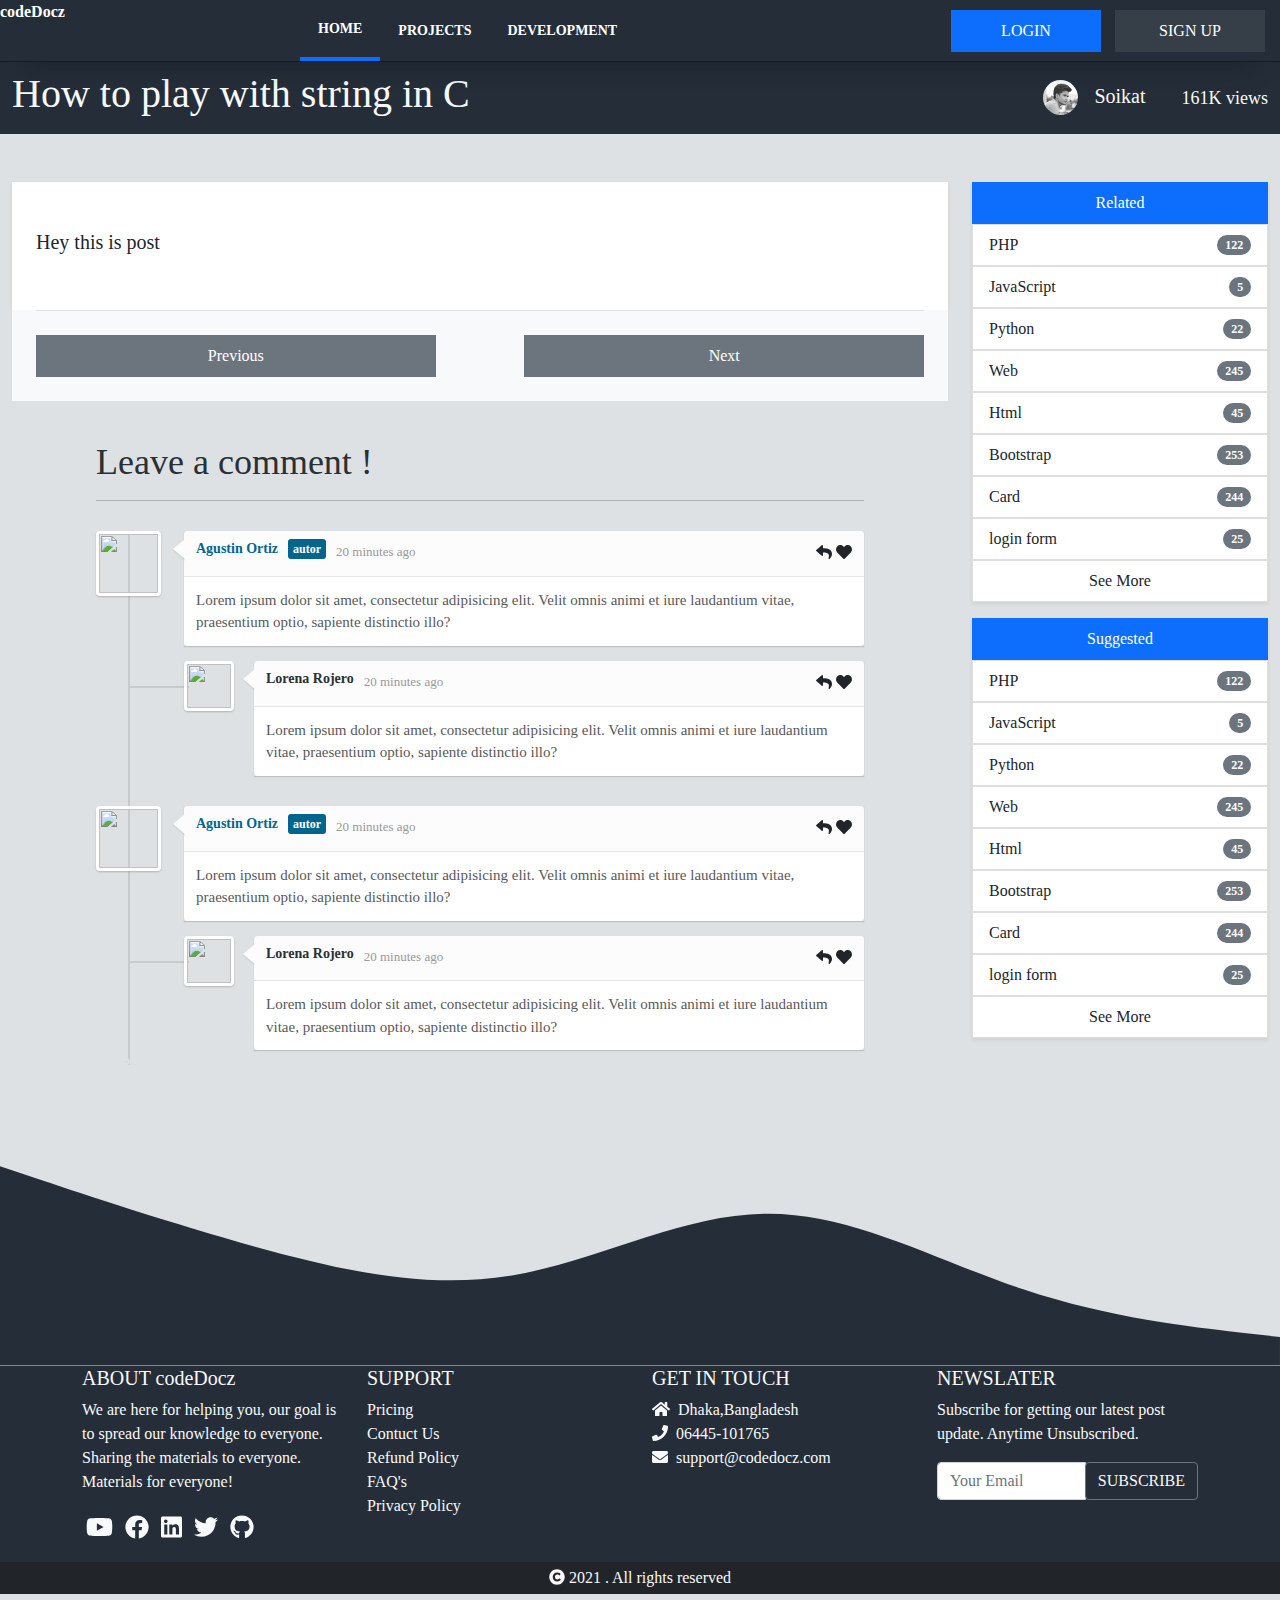
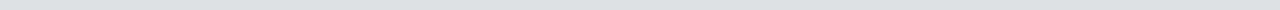
==== commit 2a9bdb38: "Update single.html" ====
--- a/pages/single.html
+++ b/pages/single.html
@@ -23,7 +23,7 @@
                <div class="tabText border-bottom border-primary border-4"><a href="#">Home</a></div>
                <div class="tabText"><a href="#">Projects</a></div>
                <div class="tabText"><a href="#">Development</a></div>
-               <div class="tabText"><a href="#">Development</a></div>
+
             </div>
          </div>
          <div class="rightContainer" style="display: inline-block;">
--- a/assets/css/comment.css
+++ b/assets/css/comment.css
@@ -1,3 +1,4 @@
+
 
 
  a {
@@ -239,16 +240,31 @@
 /** =====================
  * Responsive
  ========================*/
+@media (min-width: 768px) and (max-width: 1080px){
+	.comments-container {
+		width: 90%;
+	}
+
+	.comments-list .comment-box {
+		width: 85%;
+	}
+
+	.reply-list .comment-box {
+		width: 85%;
+	}
+}
+
+   
 @media only screen and (max-width: 766px) {
 	.comments-container {
-		width: 480px;
+		width: 410px;
 	}
 
 	.comments-list .comment-box {
-		width: 390px;
+		width: 320px;
 	}
 
 	.reply-list .comment-box {
-		width: 320px;
-	}
-}+		width: 280px;
+	}
+}
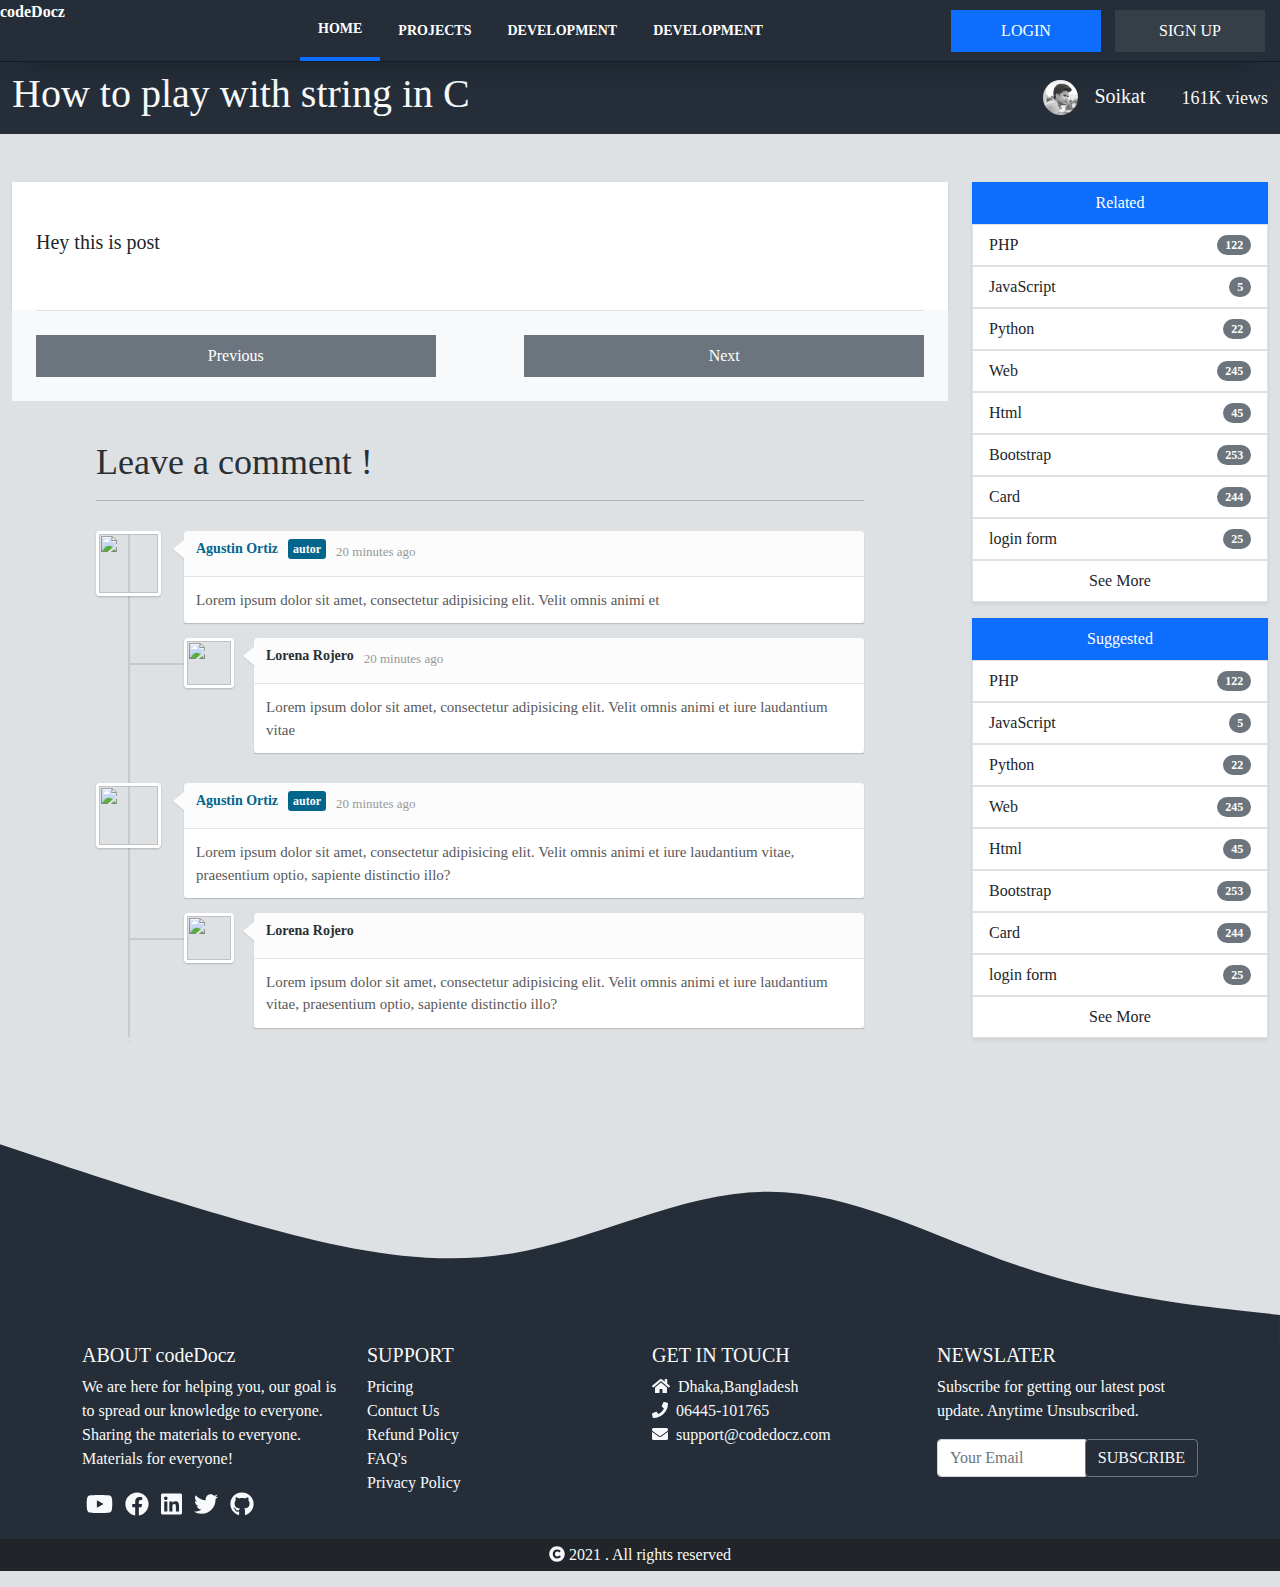
==== commit b978e056: "Update single.html" ====
--- a/pages/single.html
+++ b/pages/single.html
@@ -23,7 +23,7 @@
                <div class="tabText border-bottom border-primary border-4"><a href="#">Home</a></div>
                <div class="tabText"><a href="#">Projects</a></div>
                <div class="tabText"><a href="#">Development</a></div>
-
+               <div class="tabText"><a href="#">Development</a></div>
             </div>
          </div>
          <div class="rightContainer" style="display: inline-block;">
@@ -76,7 +76,7 @@
             <!--  prev next end -->
 
             <!-- post comment start -->
-            <div class="mt-2" style="width: 100%;">
+            <div class="mt-2">
                <!-- Contenedor Principal -->
                <div class="comments-container" style="background: #dee1e3;">
                   <h1>Leave a comment ! </h1>
@@ -95,10 +95,55 @@
                                  <h6 class="comment-name by-author"><a href="http://creaticode.com/blog">Agustin
                                        Ortiz</a></h6>
                                  <span> 20 minutes ago</span>
-                                 <div style="float: right;">
-                                    <i class="fa fa-reply"></i>
-                                    <i class="fa fa-heart"></i>
+
+                              </div>
+                              <div class="comment-content">
+                                 Lorem ipsum dolor sit amet, consectetur adipisicing elit. Velit omnis animi et
+                              </div>
+                           </div>
+                        </div>
+                        <!-- Respuestas de los comentarios -->
+                        <!-- this ul for all reply list -->
+                        <ul class="comments-list reply-list">
+                           <!-- single reply starts here-->
+                           <li>
+                              <!-- Avatar -->
+                              <div class="comment-avatar"><img
+                                    src="http://i9.photobucket.com/albums/a88/creaticode/avatar_2_zps7de12f8b.jpg"
+                                    alt=""></div>
+                              <!-- reply -->
+                              <div class="comment-box">
+                                 <div class="comment-head">
+                                    <h6 class="comment-name"><a href="http://creaticode.com/blog">Lorena Rojero</a>
+                                    </h6>
+                                    <span> 20 minutes ago</span>
+
                                  </div>
+                                 <div class="comment-content">
+                                    Lorem ipsum dolor sit amet, consectetur adipisicing elit. Velit omnis animi et
+                                    iure laudantium vitae
+                                 </div>
+                              </div>
+                           </li>
+                           <!-- single reply ends here-->
+                        </ul>
+                     </li>
+                     <!-- single comment with reply ends here -->
+
+                     <!-- single comment with reply starts here -->
+                     <li class="">
+                        <div class="comment-main-level full-comment-container">
+                           <!-- Avatar -->
+                           <div class="comment-avatar"><img
+                                 src="http://i9.photobucket.com/albums/a88/creaticode/avatar_1_zps8e1c80cd.jpg" alt="">
+                           </div>
+                           <!-- Contenedor del Comentario -->
+                           <div class="comment-box">
+                              <div class="comment-head">
+                                 <h6 class="comment-name by-author"><a href="http://creaticode.com/blog">Agustin
+                                       Ortiz</a></h6>
+                                 <span> 20 minutes ago</span>
+
                               </div>
                               <div class="comment-content">
                                  Lorem ipsum dolor sit amet, consectetur adipisicing elit. Velit omnis animi et iure
@@ -120,65 +165,7 @@
                                  <div class="comment-head">
                                     <h6 class="comment-name"><a href="http://creaticode.com/blog">Lorena Rojero</a>
                                     </h6>
-                                    <span> 20 minutes ago</span>
-                                    <div style="float: right;">
-                                       <i class="fa fa-reply"></i>
-                                       <i class="fa fa-heart"></i>
-                                    </div>
-                                 </div>
-                                 <div class="comment-content">
-                                    Lorem ipsum dolor sit amet, consectetur adipisicing elit. Velit omnis animi et
-                                    iure laudantium vitae, praesentium optio, sapiente distinctio illo?
-                                 </div>
-                              </div>
-                           </li>
-                           <!-- single reply ends here-->
-                        </ul>
-                     </li>
-                     <!-- single comment with reply ends here -->
-                     <!-- single comment with reply starts here -->
-                     <li class="">
-                        <div class="comment-main-level full-comment-container">
-                           <!-- Avatar -->
-                           <div class="comment-avatar"><img
-                                 src="http://i9.photobucket.com/albums/a88/creaticode/avatar_1_zps8e1c80cd.jpg" alt="">
-                           </div>
-                           <!-- Contenedor del Comentario -->
-                           <div class="comment-box">
-                              <div class="comment-head">
-                                 <h6 class="comment-name by-author"><a href="http://creaticode.com/blog">Agustin
-                                       Ortiz</a></h6>
-                                 <span> 20 minutes ago</span>
-                                 <div style="float: right;">
-                                    <i class="fa fa-reply"></i>
-                                    <i class="fa fa-heart"></i>
-                                 </div>
-                              </div>
-                              <div class="comment-content">
-                                 Lorem ipsum dolor sit amet, consectetur adipisicing elit. Velit omnis animi et iure
-                                 laudantium vitae, praesentium optio, sapiente distinctio illo?
-                              </div>
-                           </div>
-                        </div>
-                        <!-- Respuestas de los comentarios -->
-                        <!-- this ul for all reply list -->
-                        <ul class="comments-list reply-list">
-                           <!-- single reply starts here-->
-                           <li>
-                              <!-- Avatar -->
-                              <div class="comment-avatar"><img
-                                    src="http://i9.photobucket.com/albums/a88/creaticode/avatar_2_zps7de12f8b.jpg"
-                                    alt=""></div>
-                              <!-- Contenedor del Comentario -->
-                              <div class="comment-box">
-                                 <div class="comment-head">
-                                    <h6 class="comment-name"><a href="http://creaticode.com/blog">Lorena Rojero</a>
-                                    </h6>
-                                    <span> 20 minutes ago</span>
-                                    <div style="float: right;">
-                                       <i class="fa fa-reply"></i>
-                                       <i class="fa fa-heart"></i>
-                                    </div>
+
                                  </div>
                                  <div class="comment-content">
                                     Lorem ipsum dolor sit amet, consectetur adipisicing elit. Velit omnis animi et
--- a/assets/css/comment.css
+++ b/assets/css/comment.css
@@ -254,17 +254,17 @@
 	}
 }
 
-   
 @media only screen and (max-width: 766px) {
 	.comments-container {
-		width: 410px;
+		width: 100%;
 	}
 
 	.comments-list .comment-box {
-		width: 320px;
+		width: 79%;
 	}
 
 	.reply-list .comment-box {
-		width: 280px;
-	}
-}
+		width: 78%;
+	}
+}
+
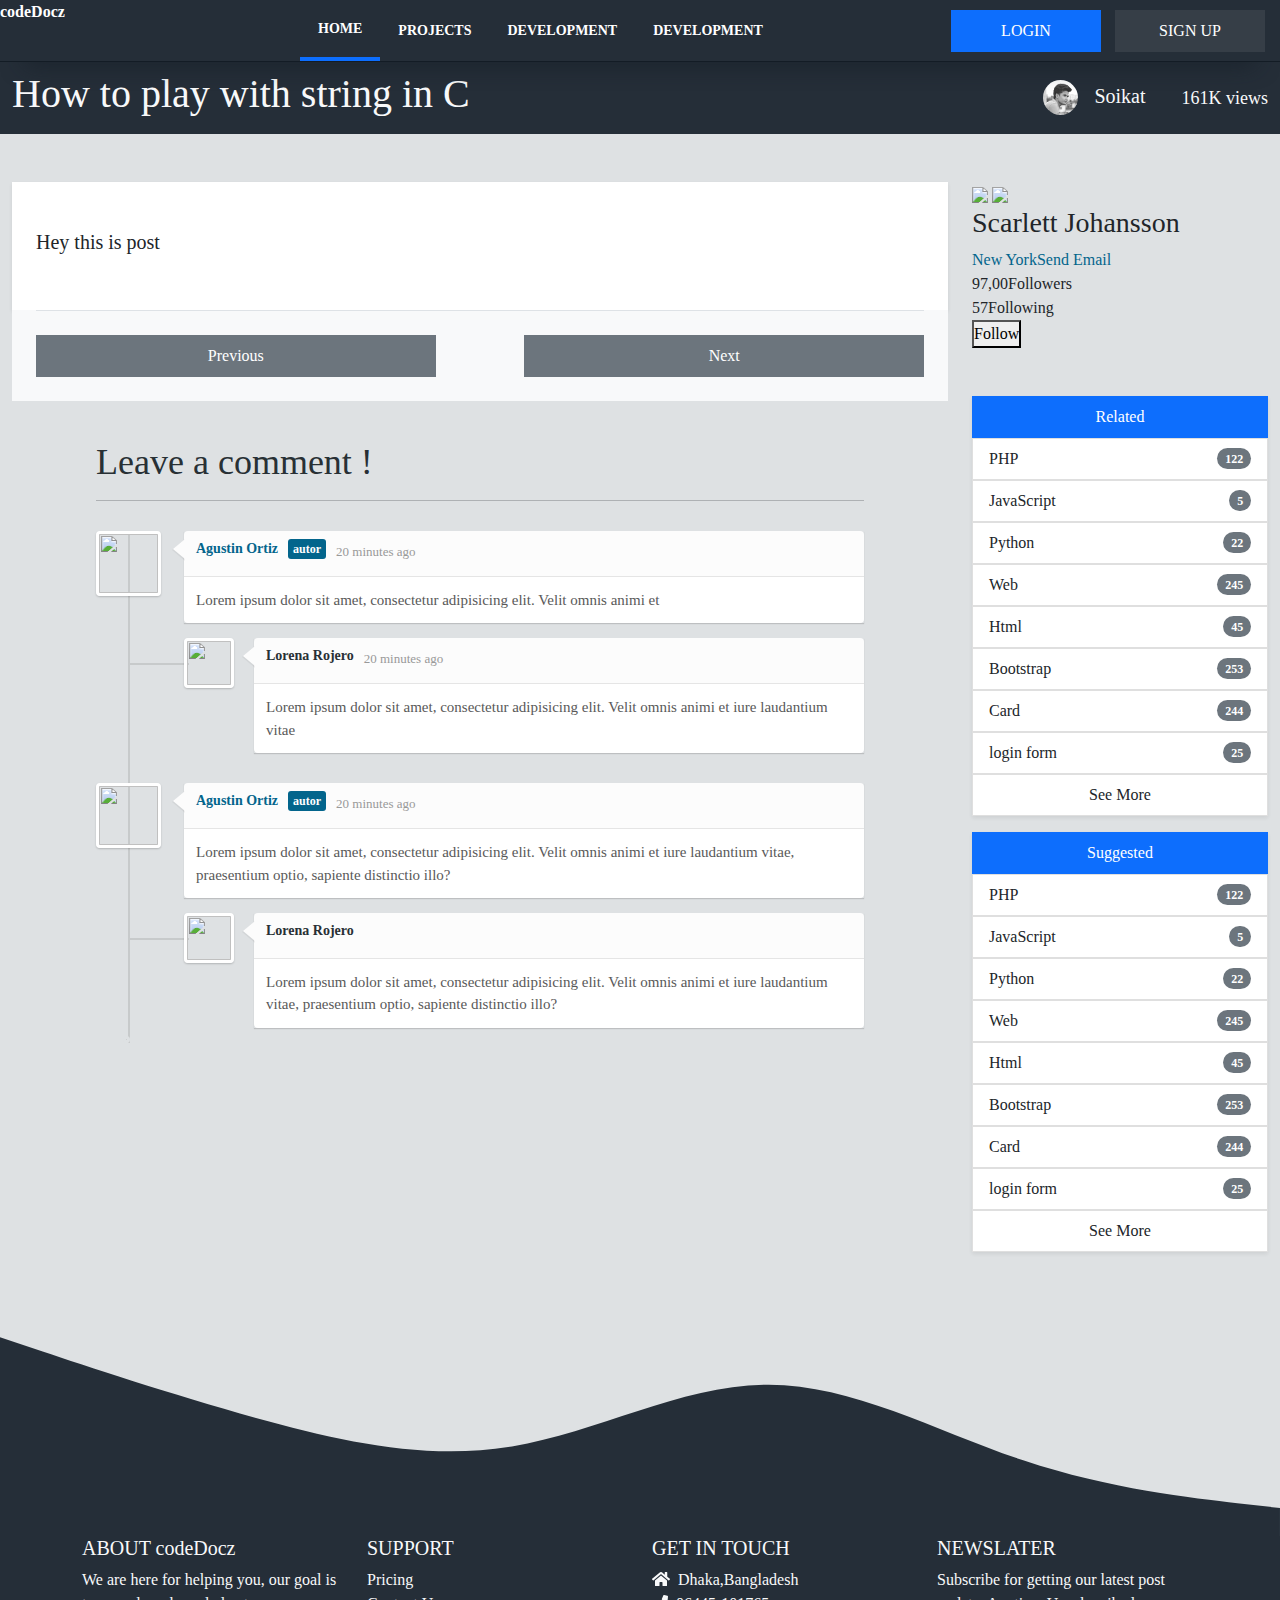
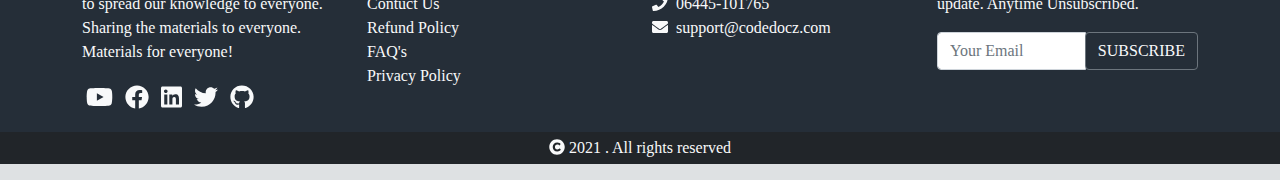
==== commit 7fc8caf0: "Update single.html" ====
--- a/pages/single.html
+++ b/pages/single.html
@@ -9,6 +9,7 @@
    <link rel="stylesheet" type="text/css" href="../assets/css/all.min.css">
    <link rel="stylesheet" type="text/css" href="../assets/css/style.css">
    <link rel="stylesheet" type="text/css" href="../assets/css/comment.css">
+   <link rel="stylesheet" type="text/css" href="../assets/css/author.css">
 </head>
 
 <body>
@@ -188,6 +189,34 @@
 
          <!-- post sidebars starts here -->
          <div class="col-sm-12 col-md-3">
+
+            <div class="profile mt-5">
+               <div class="profile__header">
+                  <img class="profile__background img-fluid"
+                     src="https://eumeps-powerparts.eu/thumbs/home/header-environment-400x200.jpg" />
+                  <img class="profile__picture img-fluid" src="https://usercontent2.hubstatic.com/11352039.jpg" />
+               </div>
+               <div class="profile__content">
+                  <div class="profile__bio">
+                     <h3 class="profile__name">Scarlett Johansson</h3>
+                  </div>
+                  <div class="profile__links"><a class="profile__link" href="#"><span class="profile__link__text">New
+                           York</span></a><a class="profile__link" href="#"><span class="profile__link__text">Send Email
+                        </span></a>
+                  </div>
+                  <div class="profile__twitter">
+                     <div class="profile__twitter__stats profile__twitter__stats--followers"><span
+                           class="profile__twitter__stats__count">97,00</span><span
+                           class="profile__twitter__stats__label">Followers</span></div>
+                     <div class="profile__twitter__stats profile__twitter__stats--following"><span
+                           class="profile__twitter__stats__count">57</span><span
+                           class="profile__twitter__stats__label">Following</span></div>
+                     <div class="profile__twitter__follow"><button
+                           class="profile__twitter__follow__button">Follow</button></div>
+                  </div>
+               </div>
+            </div>
+
             <div class="shadow-sm mt-5 " style="background-color: #fff;">
                <div class="">
                   <ul class="list-group">
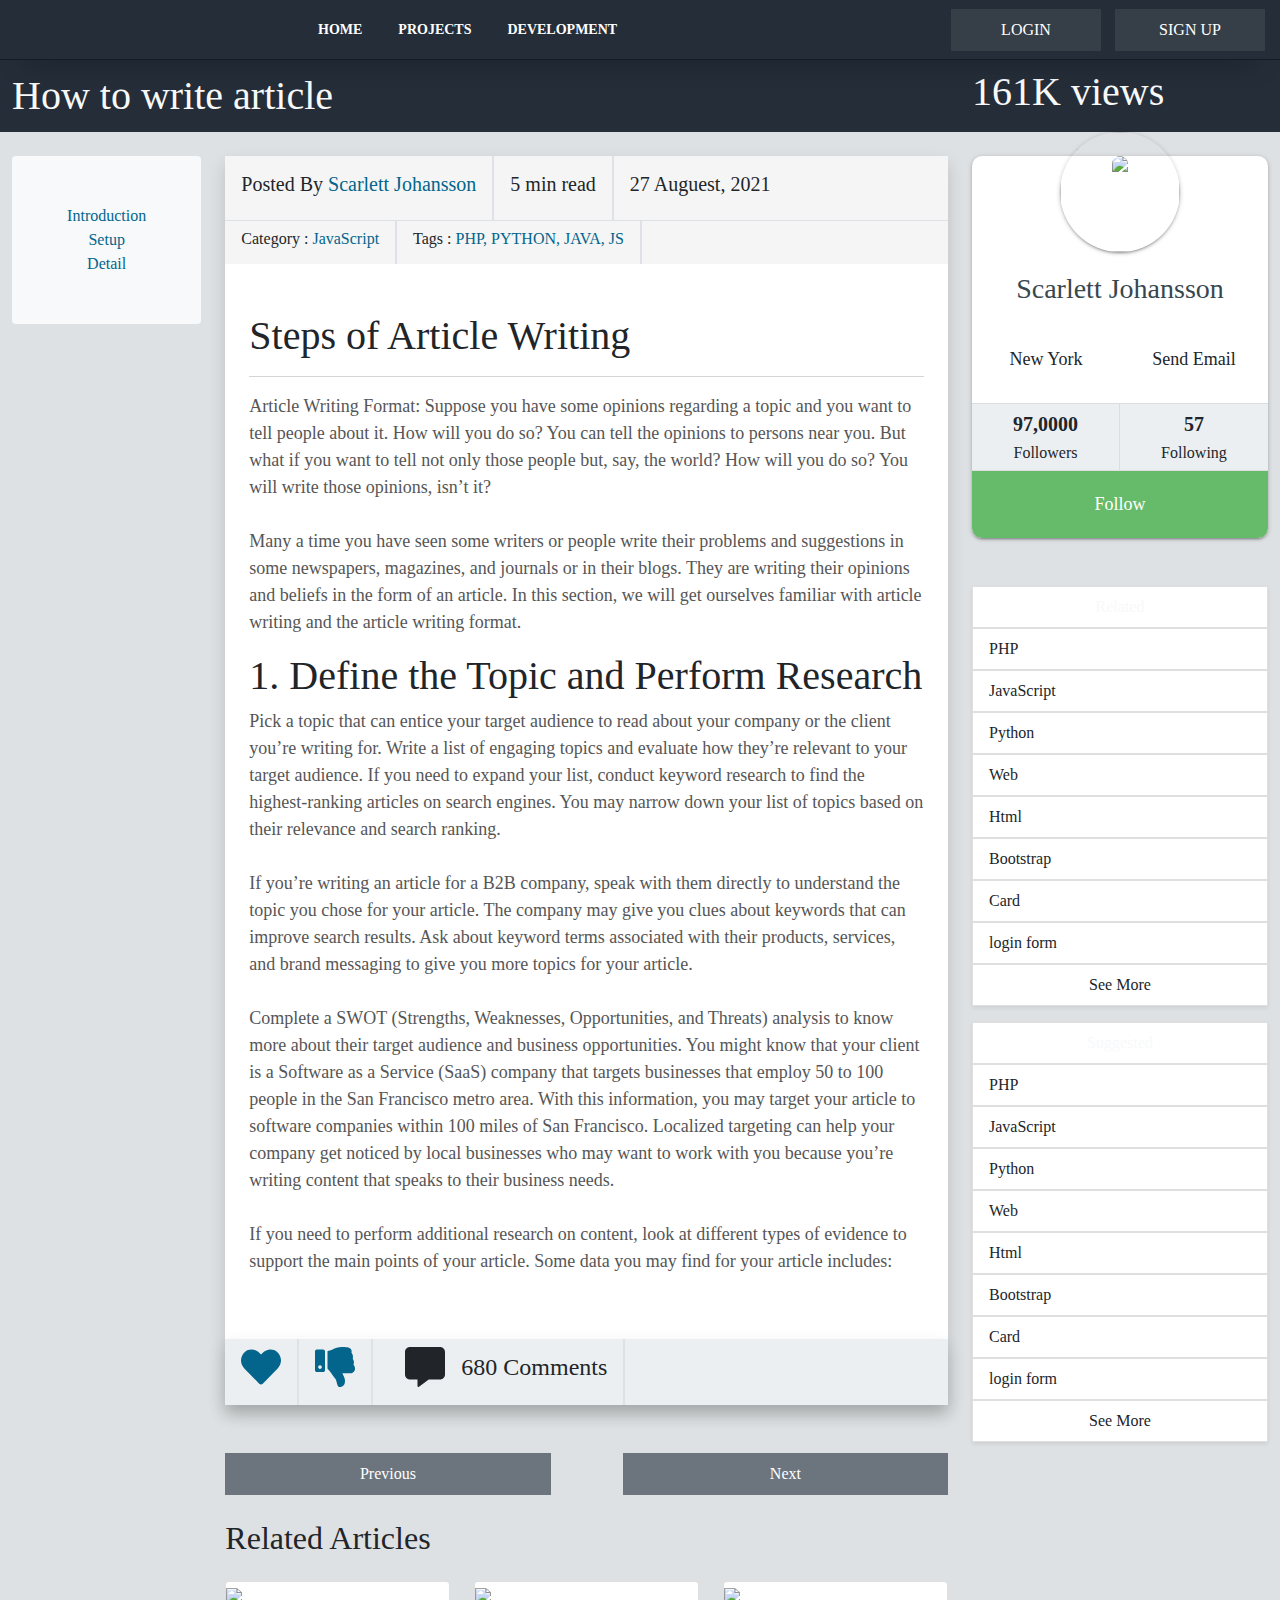
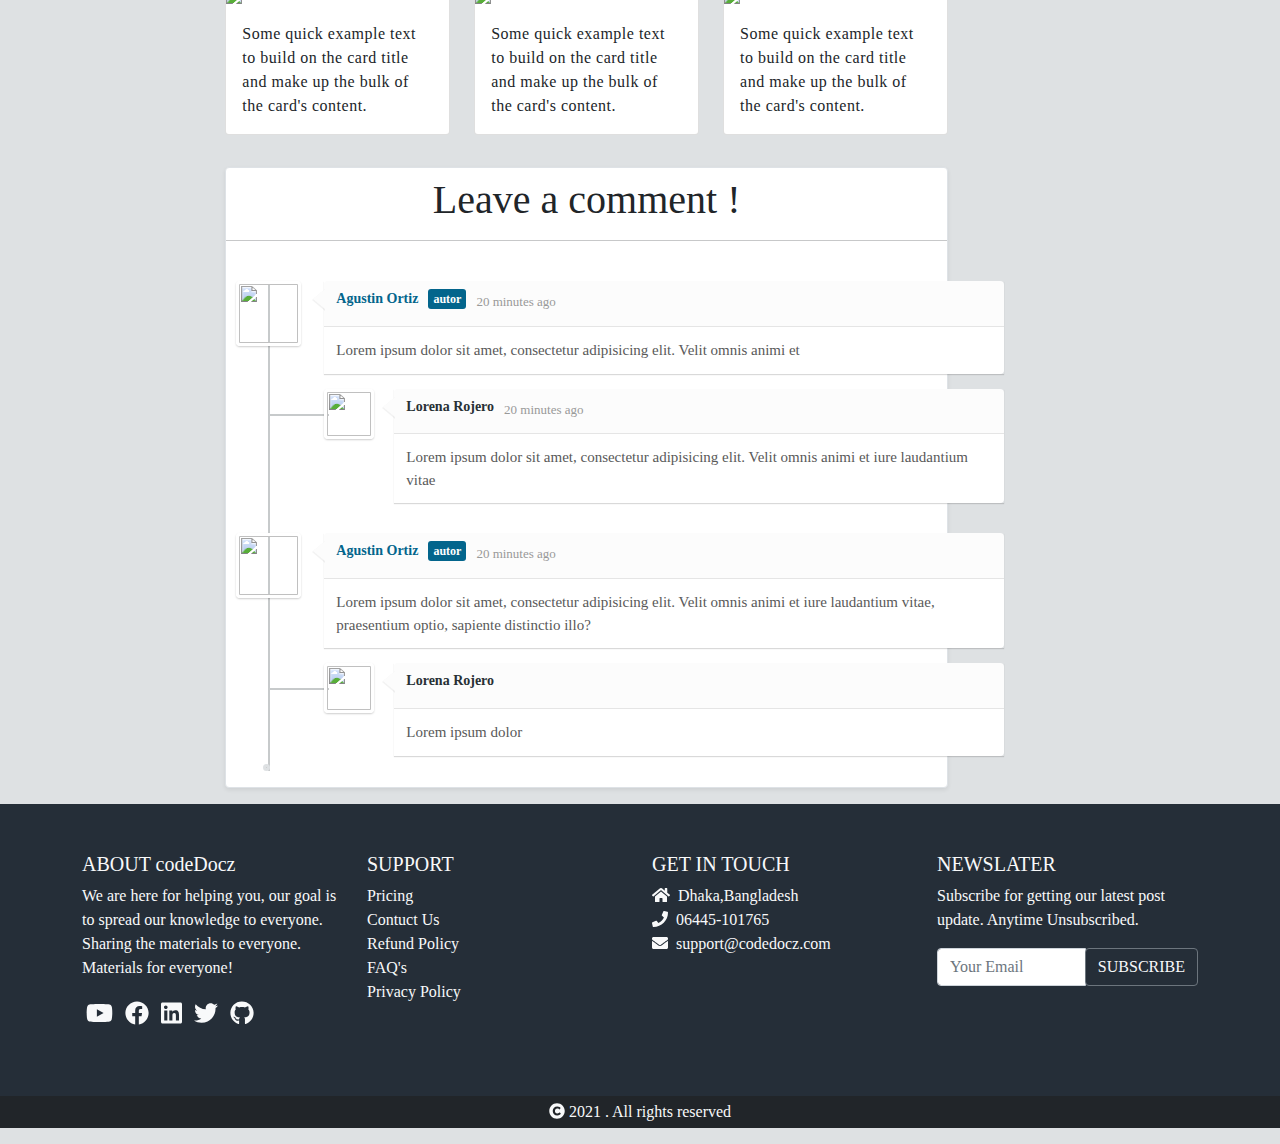
==== commit 9572096c: "Update single.html" ====
--- a/pages/single.html
+++ b/pages/single.html
@@ -18,19 +18,18 @@
       <div class="mainHeaderConteiner navColor">
          <div class="leftContainer noPadding">
             <div class="brand">
-               <strong>codeDocz</strong>
+               <strong></strong>
             </div>
             <div class="tabsContainer">
-               <div class="tabText border-bottom border-primary border-4"><a href="#">Home</a></div>
+               <div class="tabText"><a href="#">Home</a></div>
                <div class="tabText"><a href="#">Projects</a></div>
                <div class="tabText"><a href="#">Development</a></div>
-               <div class="tabText"><a href="#">Development</a></div>
             </div>
          </div>
          <div class="rightContainer" style="display: inline-block;">
             <div class="navigation-auth">
-               <button type="button" class="bg-primary" data-bs-toggle="modal" data-bs-target="#login">LOGIN</button>
-               <button type="button" data-bs-toggle="modal" data-bs-target="#sign-up">SIGN UP</button>
+               <button class="green">LOGIN</button>
+               <button>SIGN UP</button>
             </div>
          </div>
       </div>
@@ -38,18 +37,12 @@
    <!-- Navigation bar ends here -->
    <!-- post header starts here -->
    <div class="container-fluid navColor">
-      <div class="py-2 d-flex justify-content-between post-info">
-         <div class="post-title text-light d-flex align-items-center">
-            <h6 class="display-6 ">How to play with string in C</h6>
-         </div>
-         <div class="author d-flex align-items-center">
-            <div class="d-flex" style="margin-right: 20px;">
-               <img src="../assets/images/soiakt.jpg" alt="" style="height: 35px; width: 35px; border-radius: 50%;">
-               <h5 class="text-light mx-3 mt-1">Soikat</h5>
-            </div>
-            <div class="text-light" style="font-size: 18px;">
-               <span>161</span>K views
-            </div>
+      <div class="row py-2 d-flex justify-content-between align-items-center post-info">
+         <div class="col-9 post-title text-light d-flex align-items-center">
+            <span class="display-6">How to write article</span>
+         </div>
+         <div class="col-3 text-light">
+            <h6 class="display-6"><span>161</span>K views</h6>
          </div>
       </div>
    </div>
@@ -59,36 +52,179 @@
    <!--  post start -->
    <div class="container-fluid">
       <div class="row d-flex">
-         <div class="col-sm-12 col-md-9">
+         <div class="col-sm-12 col-md-2 mt-4">
+            <div class="py-5 bg-light d-flex flex-column rounded text-center">
+               <a href="#">Introduction</a>
+               <a href="#">Setup</a>
+               <a href="#">Detail</a>
+            </div>
+         </div>
+         <div class="col-sm-12 col-md-7">
 
             <!--  post content start -->
-            <div class="container-fluid py-5 shadow-sm mt-5" style="background-color: #fff;">
-               <h5>Hey this is post</h5>
+            <div class="shadow mt-4" style="background-color: #fff;">
+               <div style="background-color: #F5F5F5;">
+                  <div class="d-flex border-bottom">
+                     <div class="py-3  border-end  border-2">
+                        <h5 class="mx-3"> Posted By <a href="#">Scarlett Johansson</a></h5>
+                     </div>
+                     <div class="py-3 border-end  border-2">
+                        <h5 class="mx-3"> 5 min read</a></h4>
+                     </div>
+                     <div class="py-3">
+                        <h5 class="mx-3"> 27 Auguest, 2021</a></h4>
+                     </div>
+                  </div>
+                  <div class="d-flex">
+                     <div class="py-2  border-end border-2">
+                        <h6 class="mx-3">Category : <a href="#">JavaScript</a></h6>
+                     </div>
+                     <div class="py-2  border-end border-2">
+                        <h6 class="mx-3">Tags : <a href="#">PHP, PYTHON, JAVA, JS</a></h6>
+                     </div>
+                  </div>
+               </div>
+
+               <div class=" container post-content py-5" style="font-size: 18px ; color: #565656;">
+                  <h1 class="text-dark">Steps of Article Writing</h1>
+                  <hr>
+                  <p>Article Writing Format: Suppose you have some opinions regarding a topic and you want to tell
+                     people about it. How will you do so? You can tell the opinions to persons near you. But what if you
+                     want to tell not only those people but, say, the world? How will you do so? You will write those
+                     opinions, isn’t it?
+                     <br><br>
+                     Many a time you have seen some writers or people write their problems and suggestions in some
+                     newspapers, magazines, and journals or in their blogs. They are writing their opinions and beliefs
+                     in the form of an article. In this section, we will get ourselves familiar with article writing and
+                     the article writing format.</p>
+
+                  <h1 class="text-dark">1. Define the Topic and Perform Research</h1>
+                  <p>Pick a topic that can entice your target audience to read about your company or the client you’re
+                     writing for. Write a list of engaging topics and evaluate how they’re relevant to your target
+                     audience. If you need to expand your list, conduct keyword research to find the highest-ranking
+                     articles on search engines. You may narrow down your list of topics based on their relevance and
+                     search ranking.
+                     <br><br>
+                     If you’re writing an article for a B2B company, speak with them directly to understand the topic
+                     you chose for your article. The company may give you clues about keywords that can improve search
+                     results. Ask about keyword terms associated with their products, services, and brand messaging to
+                     give you more topics for your article.
+                     <br><br>
+                     Complete a SWOT (Strengths, Weaknesses, Opportunities, and Threats) analysis to know more about
+                     their target audience and business opportunities. You might know that your client is a Software as
+                     a Service (SaaS) company that targets businesses that employ 50 to 100 people in the San Francisco
+                     metro area. With this information, you may target your article to software companies within 100
+                     miles of San Francisco. Localized targeting can help your company get noticed by local businesses
+                     who may want to work with you because you’re writing content that speaks to their business needs.
+                     <br><br>
+                     If you need to perform additional research on content, look at different types of evidence to
+                     support the main points of your article.
+
+                     Some data you may find for your article includes:</p>
+               </div>
+
+               <div class="d-flex shadow" style="background-color: #eceff1;">
+                  <div class="py-2  border-end  border-2">
+                     <h4 class="mx-3"> <a href="#"><i class="fa fa-heart display-6 "></i></a> </h4>
+                  </div>
+                  <div class="py-2  border-end  border-2">
+                     <h4 class="mx-3"> <a href="#"><i class="fa fa-thumbs-down  display-6 "></i></a> </h4>
+                  </div>
+                  <div class="py-2  border-end  border-2">
+                     <h4 class="mx-3 d-flex align-items-center justify-content-center"> <i
+                           class="fa fa-comment-alt display-6 mx-3 "></i> 680
+                        Comments</h4>
+                  </div>
+               </div>
             </div>
             <!--  post content end -->
 
             <!--  prev next start -->
-            <div class="container-fluid bg-light">
-               <div class="d-flex justify-content-between py-4 border-top border-muted">
+            <div class="mt-5">
+               <div class="d-flex justify-content-between">
                   <button class="btn btn-secondary rounded-0 py-2" style="width: 45%;">Previous</button>
                   <button class="btn btn-secondary rounded-0 py-2" style="width: 45%;">Next</button>
                </div>
             </div>
             <!--  prev next end -->
 
+            <div class="suggested-card my-4">
+               <h2 class="mb-3">Related Articles</h2>
+               <div class="row">
+
+                  <div class="col-sm-6 col-md-4 col-lg-4 my-2">
+
+                     <div class="card">
+                        <div class="bg-image hover-overlay ripple" data-mdb-ripple-color="light">
+                           <img src="https://mdbootstrap.com/img/new/standard/nature/111.jpg" class="img-fluid" />
+                           <a href="#!">
+                              <div class="mask" style="background-color: rgba(251, 251, 251, 0.15);"></div>
+                           </a>
+                        </div>
+                        <div class="card-body">
+                           <p class="card-text">
+                              Some quick example text to build on the card title and make up the bulk of the
+                              card's content.
+                           </p>
+                        </div>
+                     </div>
+
+                  </div>
+
+                  <div class="col-sm-6 col-md-4 col-lg-4  my-2">
+
+                     <div class="card">
+                        <div class="bg-image hover-overlay ripple" data-mdb-ripple-color="light">
+                           <img src="https://mdbootstrap.com/img/new/standard/nature/113.jpg" class="img-fluid" />
+                           <a href="#!">
+                              <div class="mask" style="background-color: rgba(251, 251, 251, 0.15);"></div>
+                           </a>
+                        </div>
+                        <div class="card-body">
+                           <p class="card-text">
+                              Some quick example text to build on the card title and make up the bulk of the
+                              card's content.
+                           </p>
+                        </div>
+                     </div>
+
+                  </div>
+
+
+                  <div class="col-sm-6 col-md-4 col-lg-4 my-2">
+
+                     <div class="card">
+                        <div class="bg-image hover-overlay ripple" data-mdb-ripple-color="light">
+                           <img src="https://mdbootstrap.com/img/new/standard/nature/115.jpg" class="img-fluid" />
+                           <a href="#!">
+                              <div class="mask" style="background-color: rgba(251, 251, 251, 0.15);"></div>
+                           </a>
+                        </div>
+                        <div class="card-body">
+                           <p class="card-text">
+                              Some quick example text to build on the card title and make up the bulk of the
+                              card's content.
+                           </p>
+                        </div>
+                     </div>
+
+                  </div>
+               </div>
+            </div>
+
             <!-- post comment start -->
-            <div class="mt-2">
-               <!-- Contenedor Principal -->
-               <div class="comments-container" style="background: #dee1e3;">
-                  <h1>Leave a comment ! </h1>
-                  <hr>
+            <div class="my-3 shadow-sm border rounded" style="background: #FFF;">
+               <h1 class="m-2 text-center">Leave a comment ! </h1>
+               <hr>
+               <div class="comments-container" style="margin-left: 10px;">
+
                   <ul id="comments-list" class="comments-list" style="padding-left: 0;">
                      <!-- single comment with reply starts here -->
                      <li class="">
                         <div class="comment-main-level full-comment-container">
                            <!-- Avatar -->
-                           <div class="comment-avatar"><img
-                                 src="http://i9.photobucket.com/albums/a88/creaticode/avatar_1_zps8e1c80cd.jpg" alt="">
+                           <div class="comment-avatar"><img src="https://usercontent2.hubstatic.com/11352039.jpg"
+                                 alt="">
                            </div>
                            <!-- Contenedor del Comentario -->
                            <div class="comment-box">
@@ -109,8 +245,7 @@
                            <!-- single reply starts here-->
                            <li>
                               <!-- Avatar -->
-                              <div class="comment-avatar"><img
-                                    src="http://i9.photobucket.com/albums/a88/creaticode/avatar_2_zps7de12f8b.jpg"
+                              <div class="comment-avatar"><img src="https://usercontent2.hubstatic.com/11352070.jpg"
                                     alt=""></div>
                               <!-- reply -->
                               <div class="comment-box">
@@ -169,8 +304,7 @@
 
                                  </div>
                                  <div class="comment-content">
-                                    Lorem ipsum dolor sit amet, consectetur adipisicing elit. Velit omnis animi et
-                                    iure laudantium vitae, praesentium optio, sapiente distinctio illo?
+                                    Lorem ipsum dolor
                                  </div>
                               </div>
                            </li>
@@ -190,10 +324,10 @@
          <!-- post sidebars starts here -->
          <div class="col-sm-12 col-md-3">
 
-            <div class="profile mt-5">
+            <div class="profile mt-4">
                <div class="profile__header">
                   <img class="profile__background img-fluid"
-                     src="https://eumeps-powerparts.eu/thumbs/home/header-environment-400x200.jpg" />
+                     src="https://mdbootstrap.com/img/new/standard/nature/182.jpg" />
                   <img class="profile__picture img-fluid" src="https://usercontent2.hubstatic.com/11352039.jpg" />
                </div>
                <div class="profile__content">
@@ -206,7 +340,7 @@
                   </div>
                   <div class="profile__twitter">
                      <div class="profile__twitter__stats profile__twitter__stats--followers"><span
-                           class="profile__twitter__stats__count">97,00</span><span
+                           class="profile__twitter__stats__count">97,0000</span><span
                            class="profile__twitter__stats__label">Followers</span></div>
                      <div class="profile__twitter__stats profile__twitter__stats--following"><span
                            class="profile__twitter__stats__count">57</span><span
@@ -220,84 +354,86 @@
             <div class="shadow-sm mt-5 " style="background-color: #fff;">
                <div class="">
                   <ul class="list-group">
-                     <li class="list-group-item d-flex justify-content-center align-items-center active rounded-0">
+                     <li
+                        class="list-group-item d-flex justify-content-center align-items-center text-light green rounded-0">
                         Related
                      </li>
                      <a class="text-dark" href="#">
                         <li class="list-group-item list-hover d-flex justify-content-between align-items-center">
-                           PHP<span class="badge bg-secondary rounded-pill">122</span></li>
-                     </a>
-                     <a class="text-dark" href="#">
-                        <li class="list-group-item list-hover d-flex justify-content-between align-items-center">
-                           JavaScript<span class="badge bg-secondary rounded-pill">5</span></li>
-                     </a>
-                     <a class="text-dark" href="#">
-                        <li class="list-group-item list-hover d-flex justify-content-between align-items-center">
-                           Python<span class="badge bg-secondary rounded-pill">22</span></li>
-                     </a>
-                     <a class="text-dark" href="#">
-                        <li class="list-group-item list-hover d-flex justify-content-between align-items-center">
-                           Web<span class="badge bg-secondary rounded-pill">245</span></li>
-                     </a>
-                     <a class="text-dark" href="#">
-                        <li class="list-group-item list-hover d-flex justify-content-between align-items-center">
-                           Html<span class="badge bg-secondary rounded-pill">45</span></li>
-                     </a>
-                     <a class="text-dark" href="#">
-                        <li class="list-group-item list-hover d-flex justify-content-between align-items-center">
-                           Bootstrap<span class="badge bg-secondary rounded-pill">253</span></li>
-                     </a>
-                     <a class="text-dark" href="#">
-                        <li class="list-group-item list-hover d-flex justify-content-between align-items-center">
-                           Card<span class="badge bg-secondary rounded-pill">244</span></li>
+                           PHP<span class="badge green rounded-pill">122</span></li>
+                     </a>
+                     <a class="text-dark" href="#">
+                        <li class="list-group-item list-hover d-flex justify-content-between align-items-center">
+                           JavaScript<span class="badge green rounded-pill">5</span></li>
+                     </a>
+                     <a class="text-dark" href="#">
+                        <li class="list-group-item list-hover d-flex justify-content-between align-items-center">
+                           Python<span class="badge green rounded-pill">22</span></li>
+                     </a>
+                     <a class="text-dark" href="#">
+                        <li class="list-group-item list-hover d-flex justify-content-between align-items-center">
+                           Web<span class="badge green rounded-pill">245</span></li>
+                     </a>
+                     <a class="text-dark" href="#">
+                        <li class="list-group-item list-hover d-flex justify-content-between align-items-center">
+                           Html<span class="badge green rounded-pill">45</span></li>
+                     </a>
+                     <a class="text-dark" href="#">
+                        <li class="list-group-item list-hover d-flex justify-content-between align-items-center">
+                           Bootstrap<span class="badge green rounded-pill">253</span></li>
+                     </a>
+                     <a class="text-dark" href="#">
+                        <li class="list-group-item list-hover d-flex justify-content-between align-items-center">
+                           Card<span class="badge green rounded-pill">244</span></li>
                      </a>
                      <a class="text-dark" href="#">
                         <li class="list-group-item list-hover d-flex justify-content-between align-items-center">login
-                           form<span class="badge bg-secondary rounded-pill">25</span></li>
-                     </a>
-                     <a class="text-dark" href="#">
-                        <li class="list-group-item list-hover text-center">See More</li>
+                           form<span class="badge green rounded-pill">25</span></li>
+                     </a>
+                     <a class="text-dark" href="#">
+                        <li class="list-group-item  text-center">See More</li>
                      </a>
                   </ul>
                </div>
             </div>
-            <div class="shadow-sm mt-3" style="background-color: #fff;">
+            <div class="shadow-sm my-3" style="background-color: #fff;">
                <div class="">
                   <ul class="list-group">
-                     <li class="list-group-item d-flex justify-content-center align-items-center active rounded-0">
+                     <li
+                        class="list-group-item d-flex justify-content-center align-items-center green text-light rounded-0">
                         Suggested
                      </li>
                      <a class="text-dark" href="#">
                         <li class="list-group-item list-hover d-flex justify-content-between align-items-center">
-                           PHP<span class="badge bg-secondary rounded-pill">122</span></li>
-                     </a>
-                     <a class="text-dark" href="#">
-                        <li class="list-group-item list-hover d-flex justify-content-between align-items-center">
-                           JavaScript<span class="badge bg-secondary rounded-pill">5</span></li>
-                     </a>
-                     <a class="text-dark" href="#">
-                        <li class="list-group-item list-hover d-flex justify-content-between align-items-center">
-                           Python<span class="badge bg-secondary rounded-pill">22</span></li>
-                     </a>
-                     <a class="text-dark" href="#">
-                        <li class="list-group-item list-hover d-flex justify-content-between align-items-center">
-                           Web<span class="badge bg-secondary rounded-pill">245</span></li>
-                     </a>
-                     <a class="text-dark" href="#">
-                        <li class="list-group-item list-hover d-flex justify-content-between align-items-center">
-                           Html<span class="badge bg-secondary rounded-pill">45</span></li>
-                     </a>
-                     <a class="text-dark" href="#">
-                        <li class="list-group-item list-hover d-flex justify-content-between align-items-center">
-                           Bootstrap<span class="badge bg-secondary rounded-pill">253</span></li>
-                     </a>
-                     <a class="text-dark" href="#">
-                        <li class="list-group-item list-hover d-flex justify-content-between align-items-center">
-                           Card<span class="badge bg-secondary rounded-pill">244</span></li>
+                           PHP<span class="badge green rounded-pill">122</span></li>
+                     </a>
+                     <a class="text-dark" href="#">
+                        <li class="list-group-item list-hover d-flex justify-content-between align-items-center">
+                           JavaScript<span class="badge green rounded-pill">5</span></li>
+                     </a>
+                     <a class="text-dark" href="#">
+                        <li class="list-group-item list-hover d-flex justify-content-between align-items-center">
+                           Python<span class="badge green rounded-pill">22</span></li>
+                     </a>
+                     <a class="text-dark" href="#">
+                        <li class="list-group-item list-hover d-flex justify-content-between align-items-center">
+                           Web<span class="badge green rounded-pill">245</span></li>
+                     </a>
+                     <a class="text-dark" href="#">
+                        <li class="list-group-item list-hover d-flex justify-content-between align-items-center">
+                           Html<span class="badge green rounded-pill">45</span></li>
+                     </a>
+                     <a class="text-dark" href="#">
+                        <li class="list-group-item list-hover d-flex justify-content-between align-items-center">
+                           Bootstrap<span class="badge green rounded-pill">253</span></li>
+                     </a>
+                     <a class="text-dark" href="#">
+                        <li class="list-group-item list-hover d-flex justify-content-between align-items-center">
+                           Card<span class="badge green rounded-pill">244</span></li>
                      </a>
                      <a class="text-dark" href="#">
                         <li class="list-group-item list-hover d-flex justify-content-between align-items-center">login
-                           form<span class="badge bg-secondary rounded-pill">25</span></li>
+                           form<span class="badge green rounded-pill">25</span></li>
                      </a>
                      <a class="text-dark" href="#">
                         <li class="list-group-item list-hover text-center">See More</li>
@@ -314,14 +450,8 @@
 
    <!-- footer starts here -->
    <footer>
-      <div class="curved">
-         <svg xmlns="http://www.w3.org/2000/svg" viewBox="0 0 1440 320">
-            <path fill="#252E38" fill-opacity="1"
-               d="M0,96L48,112C96,128,192,160,288,186.7C384,213,480,235,576,218.7C672,203,768,149,864,149.3C960,149,1056,203,1152,234.7C1248,267,1344,277,1392,282.7L1440,288L1440,320L1392,320C1344,320,1248,320,1152,320C1056,320,960,320,864,320C768,320,672,320,576,320C480,320,384,320,288,320C192,320,96,320,48,320L0,320Z">
-            </path>
-         </svg>
-      </div>
-      <div class="container-fluid navColor">
+
+      <div class="container-fluid navColor py-5">
          <div class="container text-light pb-2">
             <div class="row">
                <div class="col-sm-12 col-md-6 col-lg-3">
--- a/assets/css/author.css
+++ b/assets/css/author.css
@@ -0,0 +1,128 @@
+
+ .profile {
+	 border-radius: 10px;
+	 background: #fff;
+	 margin-left: auto;
+	 margin-right: auto;
+	 box-shadow: 0 2px 2px 0 rgba(0, 0, 0, 0.14), 0 3px 1px -2px rgba(0, 0, 0, 0.12), 0 1px 5px 0 rgba(0, 0, 0, 0.2);
+}
+ .profile__header {
+	 display: flex;
+	 position: relative;
+	 justify-content: center;
+}
+ .profile__background {
+	 border-radius: 10px 10px 0px 0px;
+}
+ .profile__picture {
+	 position: absolute;
+	 bottom: -80px;
+	 width: 120px;
+	 height: 120px;
+	 border-radius: 50%;
+	 box-shadow: 0 2px 2px 0 rgba(0, 0, 0, 0.14), 0 3px 1px -2px rgba(0, 0, 0, 0.12), 0 1px 5px 0 rgba(0, 0, 0, 0.2);
+}
+ .profile__content {
+	 padding-top: 90px;
+	 text-align: center;
+}
+ .profile__bio {
+	 padding: 10px 20px;
+}
+ .profile__name {
+	 color: #37474f;
+	 font-size: 28px;
+	 margin-bottom: 10px;
+}
+ .profile__info {
+	 line-height: 1.5;
+	 font-size: 16px;
+}
+ .profile__links {
+	 display: flex;
+	 align-items: center;
+	 justify-content: center;
+	 margin-bottom: 10px;
+}
+ .profile__link {
+	 display: flex;
+	 justify-content: center;
+	 align-items: center;
+	 flex-basis: 180px;
+	 padding: 20px;
+	 text-decoration: none;
+	 color: inherit;
+	 font-size: 18px;
+	 transition: 0.2s;
+}
+ .profile__link:hover {
+	 color: #2196f3;
+}
+ .profile__link__icon {
+	 padding-right: 15px;
+	 color: #2196f3;
+	 font-size: 20px;
+}
+ .profile__twitter {
+	 display: flex;
+	 flex-wrap: wrap;
+}
+ .profile__twitter__stats {
+	 display: flex;
+	 justify-content: center;
+	 align-items: center;
+	 flex-direction: column;
+	 flex-basis: 50%;
+	 padding: 5px 10px;
+	 background: #eceff1;
+	 border-top: 1px solid #ddd;
+	 border-bottom: 1px solid #ddd;
+	 transition: 0.2s;
+}
+ .profile__twitter__stats:hover {
+	 background: #cfd8dc;
+}
+ .profile__twitter__stats--followers {
+	 border-right: 1px solid #ddd;
+}
+ .profile__twitter__stats__count {
+	 font-size: 20px;
+	 font-weight: bold;
+	 padding-bottom: 2px;
+}
+ .profile__twitter__follow {
+	 flex-basis: 100%;
+}
+ .profile__twitter__follow__button {
+	 padding: 20px;
+	 width: 100%;
+	 border-radius: 0px 0px 10px 10px;
+	 background: #66bb6a;
+	 color: #fff;
+	 font-size: 18px;
+	 border: none;
+	 -webkit-appearance: none;
+	 -moz-appearance: none;
+	 cursor: pointer;
+	 transition: 0.2s;
+}
+ .profile__twitter__follow__button:hover {
+	 background: red;
+}
+
+@media only screen and (max-width: 750px) {
+	.profile {
+		width: 400px;
+	}
+
+	.comments-list .comment-box {
+		width: 380px;
+	}
+
+	.reply-list .comment-box {
+		width: 310px;
+	}
+}
+
+
+ 